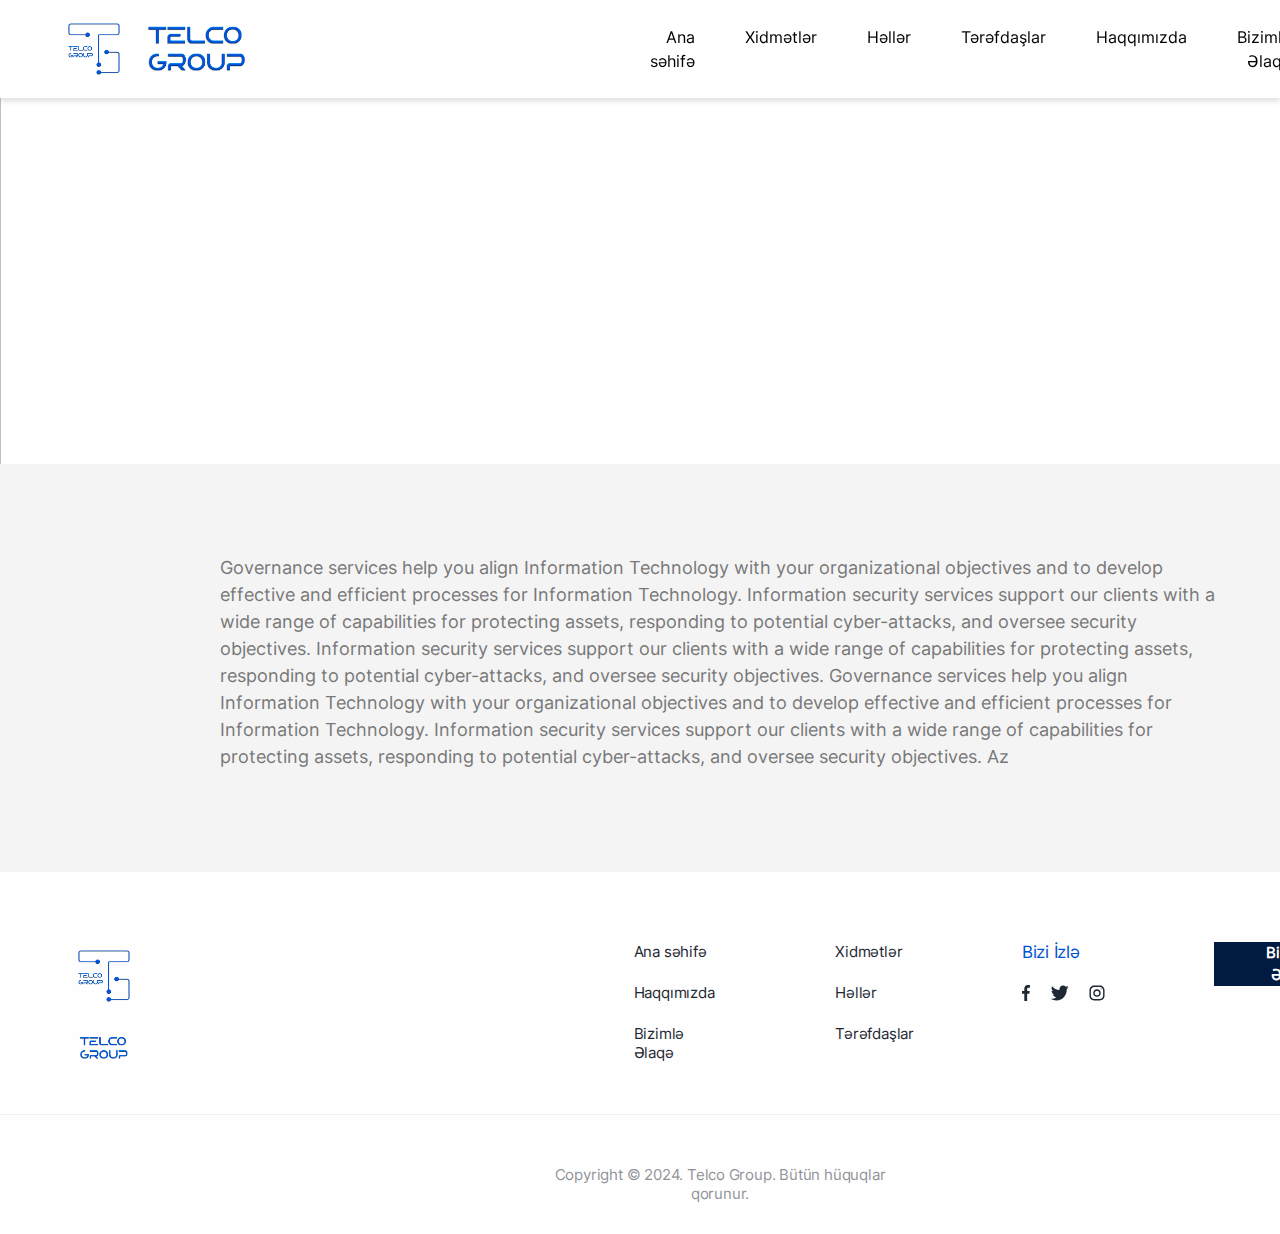
==== aboutus.html @ 6347d16d "first commit" ====
<!DOCTYPE html>
<html lang="en">
  <!-- Mirrored from telcogroup.az/aboutus by HTTrack Website Copier/3.x [XR&CO'2014], Thu, 25 Apr 2024 22:46:52 GMT -->
  <!-- Added by HTTrack --><meta
    http-equiv="content-type"
    content="text/html;charset=utf-8"
  /><!-- /Added by HTTrack -->
  <head>
    <meta charset="UTF-8" />
    <meta name="viewport" content="width=device-width, initial-scale=1.0" />
    <title>Telco Group</title>
    <link rel="stylesheet" href="src/css/style.css" />
    <link rel="preconnect" href="https://fonts.googleapis.com/" />
    <link rel="preconnect" href="https://fonts.gstatic.com/" crossorigin />
    <link
      href="https://fonts.googleapis.com/css2?family=Open+Sans:ital,wght@0,300..800;1,300..800&amp;display=swap"
      rel="stylesheet"
    />

    <link
      href="../cdn.jsdelivr.net/npm/%40splidejs/splide%404.1.4/dist/css/splide.min.css"
      rel="stylesheet"
    />
  </head>

  <body>
    <header>
      <div class="logo">
        <a class="" href="index.html">
          <img class="first" src="src/images/logo.png" alt="" />
          <img class="second" src="src/images/logo2.png" alt="" />
        </a>
      </div>
      <div class="menu">
        <div class="text">
          <a href="index.html">Ana s&#x259;hif&#x259;</a>
        </div>
        <div class="text">
          <a href="services/index/4.html">Xidm&#x259;tl&#x259;r</a>
        </div>
        <div class="text">
          <a href="solutions.html">H&#x259;ll&#x259;r</a>
        </div>
        <div class="text">
          <a href="partners.html">T&#x259;r&#x259;fda&#x15F;lar</a>
        </div>
        <div class="text">
          <a href="aboutus.html">Haqq&#x131;m&#x131;zda</a>
        </div>
        <div class="text">
          <a href="contactus.html">Biziml&#x259; &#x18F;laq&#x259;</a>
        </div>
        <div class="language">
          <div class="lang" style="cursor: pointer; pointer-events: none">
            <a
              class="selectedLang"
              href="javascript:void(0);"
              style="cursor: pointer; pointer-events: none"
              >AZ</a
            >
          </div>
          <div class="langoptions">
            <a class="lang" href="aboutus.html?culture=en-US">EN</a>
          </div>
        </div>
      </div>
      
    <!------------------ Mobile Menu Start ---------------------->

    <div class="mobileMenu">
      <svg class="mobileMenuBtn" xmlns="http://www.w3.org/2000/svg" width="40" height="40" viewBox="0 0 40 40" fill="none">
          <path d="M5 30V26.6667H35V30H5ZM5 21.6667V18.3333H35V21.6667H5ZM5 13.3333V10H35V13.3333H5Z" fill="black"/>
        </svg>
        <div class="menuBar">
          <div class="header">
            <div class="logo">
              <a class="" href="index.html">
                <img src="./src/images/logo.png" alt="logo">
              </a>
            </div>
            <div class="closeMenu">
              <svg xmlns="http://www.w3.org/2000/svg" width="40" height="40" viewBox="0 0 40 40" fill="none">
                  <path d="M30.6018 32.9665L20.0018 22.3499L9.40182 32.9665L7.03516 30.5999L17.6518 19.9999L7.03516 9.39987L9.40182 7.0332L20.0018 17.6499L30.6018 7.04987L32.9518 9.39987L22.3518 19.9999L32.9518 30.5999L30.6018 32.9665Z" fill="white"/>
                </svg>
            </div>
          </div>
          <div class="menuOverlay">
            <div class="language">
              <div class="lang" style="cursor: pointer; pointer-events: none">
                <a
                  class="selectedLang"
                  href="javascript:void(0);"
                  style="cursor: pointer; pointer-events: none"
                  >EN</a
                >
              </div>
              <svg xmlns="http://www.w3.org/2000/svg" width="17" height="16" viewBox="0 0 17 16" fill="none">
                <path d="M13.5658 6L8.67451 11L3.7832 6" stroke="white" stroke-width="1.5"
                      stroke-linecap="round" stroke-linejoin="round" />
            </svg>
            <div class="langoptions">
                <a class="lang" href="index.html?culture=en-US">AZ</a>
            </div>
            </div>
  
            <ul class="menuList">
              <li class="menuItem">
                <a href="index.html">Home</a>
              </li>
              <li class="menuItem">
                <a href="./services/index/1.html" style="cursor:pointer;">Services</a>
              </li>
              <li class="menuItem">
                <a href="./solutions.html" style="cursor:pointer;">Solutions</a>
              </li>
              <li class="menuItem">
                <a href="./partners.html">Partners</a>
              </li>
              <li class="menuItem">
                <a href="./aboutus.html">About Us</a>
              </li>
              <li class="menuItem"><a href="./contactus.html">Contact Us</a></li>
              <li class="menuItem">
                  <div class="socialMedia">
                      <a href="https://www.facebook.com/">
                          <svg xmlns="http://www.w3.org/2000/svg" width="17" height="32" viewBox="0 0 17 32" fill="none">
                              <path d="M13.6961 5.31289H16.6172V0.225315C16.1132 0.155987 14.38 0 12.3615 0C8.14989 0 5.2648 2.64911 5.2648 7.51804V11.999H0.617188V17.6865H5.2648V31.9973H10.963V17.6879H15.4226L16.1306 12.0003H10.9617V8.08199C10.963 6.43813 11.4056 5.31289 13.6961 5.31289Z" fill="white"/>
                            </svg>
                      </a>
                      <a href="https://twitter.com/">
                          <svg xmlns="http://www.w3.org/2000/svg" width="40" height="32" viewBox="0 0 40 32" fill="none">
                              <path d="M40.0018 3.78831C38.5372 4.43077 36.9766 4.85662 35.3495 5.06338C37.0233 4.064 38.3009 2.49354 38.9015 0.600615C37.3409 1.53108 35.6178 2.18831 33.7815 2.55508C32.2996 0.977231 30.1876 0 27.8836 0C23.4135 0 19.8147 3.62831 19.8147 8.07631C19.8147 8.71631 19.8689 9.33169 20.0018 9.91754C13.2892 9.59015 7.34949 6.37292 3.35934 1.472C2.66273 2.68062 2.25411 4.064 2.25411 5.55323C2.25411 8.34954 3.69411 10.8283 5.84057 12.2634C4.54334 12.2388 3.27073 11.8622 2.19257 11.2689C2.19257 11.2935 2.19257 11.3255 2.19257 11.3575C2.19257 15.2812 4.99134 18.5403 8.66149 19.2911C8.00426 19.4708 7.28796 19.5569 6.54457 19.5569C6.02765 19.5569 5.5058 19.5274 5.01596 19.4191C6.06211 22.6166 9.03072 24.9674 12.5606 25.0437C9.81349 27.1926 6.32549 28.4874 2.5495 28.4874C1.88734 28.4874 1.25226 28.4578 0.617188 28.3766C4.1938 30.6831 8.43257 32 13.0036 32C27.8615 32 35.9846 19.6923 35.9846 9.024C35.9846 8.66708 35.9723 8.32246 35.955 7.98031C37.5575 6.84308 38.904 5.42277 40.0018 3.78831Z" fill="white"/>
                            </svg>
                      </a>
                      <a href="https://www.instagram.com/">
                          <svg xmlns="http://www.w3.org/2000/svg" width="32" height="32" viewBox="0 0 32 32" fill="none">
                              <path fill-rule="evenodd" clip-rule="evenodd" d="M10 0H22C27.522 0 32 4.478 32 10V22C32 27.522 27.522 32 22 32H10C4.478 32 0 27.522 0 22V10C0 4.478 4.478 0 10 0ZM22 29C25.86 29 29 25.86 29 22V10C29 6.14 25.86 3 22 3H10C6.14 3 3 6.14 3 10V22C3 25.86 6.14 29 10 29H22Z" fill="white"/>
                              <path fill-rule="evenodd" clip-rule="evenodd" d="M8 16C8 11.582 11.582 8 16 8C20.418 8 24 11.582 24 16C24 20.418 20.418 24 16 24C11.582 24 8 20.418 8 16ZM11 16C11 18.756 13.244 21 16 21C18.756 21 21 18.756 21 16C21 13.242 18.756 11 16 11C13.244 11 11 13.242 11 16Z" fill="white"/>
                              <circle cx="24.6012" cy="7.40194" r="1.066" fill="white"/>
                            </svg>
                      </a>
                    </div>
              </li>
            </ul>
  
            
          </div>
        </div>
    </div>


  <!------------------ Mobile Menu End ---------------------->
    </header>

    <section id="About">
      <div class="aboutSectionimage">
        <!----------------------------------- ABOUT US TEXT ADDED -->
        <h1>ABOUT</h1>
        <h2>US</h2>
        <img src="src/images/lastaboutbg.svg" alt="" />
      </div>

      <div class="aboutSectionText">
        <p>
          Governance services help you align Information Technology with your
          organizational objectives and to develop effective and efficient
          processes for Information Technology. Information security services
          support our clients with a wide range of capabilities for protecting
          assets, responding to potential cyber-attacks, and oversee security
          objectives. Information security services support our clients with a
          wide range of capabilities for protecting assets, responding to
          potential cyber-attacks, and oversee security objectives. Governance
          services help you align Information Technology with your
          organizational objectives and to develop effective and efficient
          processes for Information Technology. Information security services
          support our clients with a wide range of capabilities for protecting
          assets, responding to potential cyber-attacks, and oversee security
          objectives. Az
        </p>
      </div>
    </section>
    <footer>
      <div class="footerinfo">
        <div class="logo">
          <a href="index.html">
            <img src="src/images/logo.png" alt="" />
            <img src="src/images/logo2.png" alt="" />
          </a>
        </div>
        <div class="footermenu">
          <div class="homemenu">
            <a href="index.html">Ana s&#x259;hif&#x259;</a>
            <a href="aboutus.html">Haqq&#x131;m&#x131;zda</a>
            <a href="contactus.html">Biziml&#x259; &#x18F;laq&#x259;</a>
          </div>
          <div class="servicemenu">
            <a href="services/index/4.html">Xidm&#x259;tl&#x259;r</a>

            <a href="solutions.html">H&#x259;ll&#x259;r</a>
            <a href="partners.html">T&#x259;r&#x259;fda&#x15F;lar</a>
          </div>
          <div class="followus">
            <p>Bizi &#x130;zl&#x259;</p>
            <div class="socials">
              <a href="https://www.facebook.com/"
                ><img src="src/images/fb.svg" alt=""
              /></a>
              <a href="https://www.twitter.com/"
                ><img src="src/images/twitter.svg" alt=""
              /></a>
              <a href="https://www.instagram.com/"
                ><img src="src/images/insta.svg" alt=""
              /></a>
            </div>
          </div>
          <a class="button" href="contactus.html"
            >Biziml&#x259; &#x18F;laq&#x259;</a
          >
        </div>
      </div>

      <div class="line"></div>

      <p class="copyright">
        Copyright &#xA9; 2024. Telco Group. B&#xFC;t&#xFC;n h&#xFC;quqlar
        qorunur.
      </p>
    </footer>
    <footer class="mobileFooter">
      <div class="mobilefooterinfo">
        <div class="mobilelogo">
          <a href="index.html" class="mobilelogolinks">
            <img src="src/images/logo.png" alt="" />
            <img src="src/images/logo2.png" alt="" class="logo2" />
          </a>
          <a class="mobilebutton" href="contactus.html"
            >Biziml&#x259; &#x18F;laq&#x259;</a
          >
        </div>
        <div class="mobilefootermenu">
          <div class="mobilehomemenu">
            <a href="index.html">Ana s&#x259;hif&#x259;</a>
            <a href="aboutus.html">Haqq&#x131;m&#x131;zda</a>
            <a href="contactus.html">Biziml&#x259; &#x18F;laq&#x259;</a>
          </div>
          <div class="mobileservicemenu">
            <a href="services/index/4.html">Xidm&#x259;tl&#x259;r</a>

            <a href="solutions.html">H&#x259;ll&#x259;r</a>
            <a href="partners.html">T&#x259;r&#x259;fda&#x15F;lar</a>
          </div>
          <div class="mobilefollowus">
            <p>Bizi &#x130;zl&#x259;</p>
            <div class="mobilesocials">
              <a href="https://www.facebook.com/"
                ><img src="src/images/fb.svg" alt=""
              /></a>
              <a href="https://www.twitter.com/"
                ><img src="src/images/twitter.svg" alt=""
              /></a>
              <a href="https://www.instagram.com/"
                ><img src="src/images/insta.svg" alt=""
              /></a>
            </div>
          </div>
        </div>
      </div>

      <div class="mobileline"></div>

      <p class="mobilecopyright">
        Copyright &#xA9; 2024. Telco Group. B&#xFC;t&#xFC;n h&#xFC;quqlar
        qorunur.
      </p>
    </footer>
    <script src="src/js/slider.js"></script>
    <script src="../cdn.jsdelivr.net/npm/%40splidejs/splide%404.1.4/dist/js/splide.min.js"></script>
    <script src="../cdn.jsdelivr.net/npm/%40splidejs/splide-extension-auto-scroll%400.5.3/dist/js/splide-extension-auto-scroll.min.js"></script>

    <script src="../code.jquery.com/jquery-3.6.0.min.js"></script>
    <script
      src="../cdnjs.cloudflare.com/ajax/libs/jquery-validate/1.19.5/jquery.validate.min.js"
      integrity="sha512-rstIgDs0xPgmG6RX1Aba4KV5cWJbAMcvRCVmglpam9SoHZiUCyQVDdH2LPlxoHtrv17XWblE/V/PP+Tr04hbtA=="
      crossorigin="anonymous"
      referrerpolicy="no-referrer"
    ></script>
    <script
      src="../cdnjs.cloudflare.com/ajax/libs/jquery-validation-unobtrusive/4.0.0/jquery.validate.unobtrusive.min.js"
      integrity="sha512-xq+Vm8jC94ynOikewaQXMEkJIOBp7iArs3IhFWSWdRT3Pq8wFz46p+ZDFAR7kHnSFf+zUv52B3prRYnbDRdgog=="
      crossorigin="anonymous"
      referrerpolicy="no-referrer"
    ></script>
    <script src="src/js/main.js"></script>
  </body>

  <!-- Mirrored from telcogroup.az/aboutus by HTTrack Website Copier/3.x [XR&CO'2014], Thu, 25 Apr 2024 22:47:05 GMT -->
</html>
---- src/css/style.css ----
* {
  margin: 0;
  padding: 0;
  box-sizing: border-box;
}

html,
body {
  overflow-x: hidden;
}
a {
  text-decoration: none;
}

ul {
  list-style: none;
  padding: 0;
  margin: 0;
}

.required_inp:after {
  content: " *";
  color: red;
}

.reversed {
  background-image: url(../images/rectangleLeft.svg) !important;
  flex-direction: row-reverse !important;
  background-repeat: no-repeat;
  padding-right: 220px;
}

.nonReversed {
  padding-left: 220px;
  background-image: url(../images/rectangleRight.svg);
}

.activeButton {
  width: 44px;
  height: 14px !important;
  flex-shrink: 0;
  background: #8fc5ff !important;
}

.activesliderleft {
  display: block !important;
}

.activeSolution {
  display: block !important;
}

.activetabservice {
  background-color: #defa39 !important;
}

.solutionSlider {
  display: none;
}

.activeminibutton {
  width: 44px !important;
  height: 14px !important;
  background: #8fc5ff !important;
}

header {
  position: fixed;
  top: 0;
  left: 0;
  z-index: 1000;
  width: 100%;
  display: inline-flex;
  padding: 15px 60px;
  justify-content: space-between;
  align-items: center;
  gap: 384px;
  background: #fff;
  box-shadow: 0px 4px 4px 0px rgba(0, 0, 0, 0.1);
}

header .hamburger-menu {
  display: none;
}

header .logo {
  display: flex;
  align-items: flex-start;
}

header .logo a {
  display: flex;
  align-items: flex-start;
}

header .logo a .first {
  width: 68px;
  height: 68px;
  -o-object-fit: cover;
  object-fit: cover;
}

header .logo a .second {
  width: 138px;
  height: 68px;
  -o-object-fit: cover;
  object-fit: cover;
}

header .menu {
  display: flex;
  align-items: flex-start;
  gap: 50px;
}

header .menu .text {
  display: flex;
  justify-content: center;
  align-items: center;
  gap: 10px;
}

header .menu .text a {
  color: #000;
  text-align: right;
  font-family: Inter;
  font-size: 16px;
  font-style: normal;
  font-weight: 500;
  line-height: 150%;
  /* 24px */
}

header .menu .language {
  position: relative;
  display: flex;
  justify-content: center;
  align-items: center;
  gap: 10px;
}

header .menu .language:hover .langoptions {
  visibility: visible;
}

header .menu .language .langoptions {
  background-color: #fff;
  display: flex;
  visibility: hidden;
  position: absolute;
  top: 62px;
  left: -4px;
  z-index: 100;
  padding: 20px 10px;
  box-shadow: 0px 4px 4px rgba(0, 0, 0, 0.25);
  flex-direction: column;
  transition: 0.3s;
}

header .menu .language .langoptions a {
  position: relative;
}

header .menu .language .langoptions a:hover::before {
  width: 100%;
}

header .menu .language .langoptions a::before {
  transition: 0.4s;
  content: " ";
  width: 0%;
  height: 4px;
  background-color: #defa39;
  color: #defa39;
  position: absolute;
  left: 0;
  bottom: -5px;
}

header .menu .language a {
  color: #000;
  text-align: right;
  font-family: Inter;
  font-size: 16px;
  font-style: normal;
  font-weight: 500;
  line-height: 150%;
  /* 24px */
}

footer {
  position: relative;
  margin: auto;
  width: 1440px;
  height: 362px;
  flex-shrink: 0;
  /*border: 1px solid rgba(0, 0, 0, 0.03);*/
  background: #fefefe;
}

footer .footerinfo {
  position: absolute;
  top: 70px;
  left: 70px;
  display: flex;
  width: 1300px;
  align-items: flex-start;
  gap: 424px;
}

footer .footerinfo .logo {
  display: flex;
  align-items: flex-start;
}

footer .footerinfo .logo img {
  width: 68px;
  height: 68px;
}

footer .footerinfo .footermenu {
  display: flex;
  justify-content: flex-end;
  align-items: flex-start;
  gap: 108px;
}

footer .footerinfo .footermenu .homemenu {
  display: flex;
  flex-direction: column;
  align-items: flex-start;
  gap: 22px;
}

footer .footerinfo .footermenu .homemenu a {
  color: #1e2833;
  font-family: Inter;
  font-size: 15px;
  font-style: normal;
  font-weight: 400;
  line-height: normal;
  letter-spacing: -0.205px;
}

footer .footerinfo .footermenu .servicemenu {
  display: flex;
  flex-direction: column;
  align-items: flex-start;
  gap: 22px;
}

footer .footerinfo .footermenu .servicemenu a {
  color: #1e2833;
  font-family: Inter;
  font-size: 15px;
  font-style: normal;
  font-weight: 400;
  line-height: normal;
  letter-spacing: -0.205px;
}

footer .footerinfo .footermenu .followus {
  display: flex;
  flex-direction: column;
  align-items: flex-start;
  gap: 23px;
}

footer .footerinfo .footermenu .followus p {
  width: 84px;
  color: #0052d4;
  font-family: Inter;
  font-size: 17px;
  font-style: normal;
  font-weight: 500;
  line-height: normal;
  letter-spacing: -0.232px;
}

footer .footerinfo .footermenu .followus .socials {
  display: flex;
  width: 84px;
  align-items: flex-start;
  gap: 20px;
}

footer .footerinfo .footermenu .followus .socials a:nth-child(1) {
  width: 7.939px;
  height: 15.876px;
  flex-shrink: 0;
}

footer .footerinfo .footermenu .followus .socials a:nth-child(1) img {
  width: 7.939px;
  height: 15.876px;
}

footer .footerinfo .footermenu .followus .socials a:nth-child(2) {
  width: 19.556px;
  height: 15.889px;
  flex-shrink: 0;
}

footer .footerinfo .footermenu .followus .socials a:nth-child(2) img {
  width: 19.556px;
  height: 15.889px;
}

footer .footerinfo .footermenu .followus .socials a:nth-child(3) {
  width: 16px;
  height: 16px;
  flex-shrink: 0;
}

footer .footerinfo .footermenu .followus .socials a:nth-child(3) img {
  width: 16px;
  height: 16px;
}

footer .footerinfo .footermenu .button {
  color: #fff;
  text-align: center;
  font-family: Inter;
  font-size: 15px;
  font-style: normal;
  font-weight: 600;
  line-height: 150%;
  /* 22.5px */
  display: flex;
  width: auto;
  height: 44px;
  padding: 10px 30px;
  justify-content: center;
  align-items: center;
  gap: 10px;
  background: #001a42;
}

footer .copyright {
  position: absolute;
  top: 293px;
  left: 543px;
  width: 354px;
  color: #1e2833;
  text-align: center;
  font-family: Inter;
  font-size: 15px;
  font-style: normal;
  font-weight: 400;
  line-height: normal;
  letter-spacing: -0.205px;
  opacity: 0.5;
}

footer .line {
  position: absolute;
  top: 242px;
  left: 0;
  width: 1440px;
  height: 1px;
  flex-shrink: 0;
  background: rgba(30, 40, 51, 0.07);
}

#Video {
  margin: auto;
  width: 1440px;
  overflow: hidden;
  position: relative;
  height: auto;
}

#Video video {
  -o-object-fit: cover;
  object-fit: cover;
  width: 100%;
  transform: scale(2.8);
}

#Video .blursvg {
  position: absolute;
  top: 184px;
  left: 0;
  width: 1192px;
  height: 552px;
  z-index: 1;
  background-image: url(../images/blur.svg);
  background-repeat: no-repeat;
  fill: rgba(25, 78, 133, 0.58);
  display: flex;
}

#Video .blursvg .homeTexts {
  display: flex;
  flex-direction: column;
  align-items: flex-start;
  gap: 21px;
  margin-left: 60px;
}

#Video .blursvg .homeTexts .homeCapital {
  width: 872px;
  height: auto;
  overflow: hidden;
}

#Video .blursvg .homeTexts .homeCapital h1 {
  margin-top: 100px;
  text-transform: uppercase;
  display: flex;
  width: 784px;
  height: 188px;
  flex-direction: column;
  justify-content: center;
  flex-shrink: 0;
  color: #defa39;
  font-family: "Open Sans Hebrew Condensed";
  font-size: 96px;
  font-style: normal;
  font-weight: 700;
  line-height: 90px;
  display: -webkit-box;
  -webkit-line-clamp: 2;
}

#Video .blursvg .homeTexts .homeLower {
  width: 784px;
  height: 108px;
}

#Video .blursvg .homeTexts .homeLower h4 {
  display: flex;
  width: 784px;
  height: 48px;
  flex-direction: column;
  justify-content: center;
  flex-shrink: 0;
  color: #fff;
  font-family: "Open Sans Hebrew Condensed";
  font-size: 36px;
  font-style: normal;
  font-weight: 700;
  line-height: 150%;
  /* 54px */
}

#Video .blursvg .homeTexts .homeLower p {
  width: 784px;
  color: #fff;
  font-family: "Inter";
  font-size: 20px;
  font-style: normal;
  font-weight: 300;
  line-height: 150%;
  /* 30px */
}

#Video .card {
  position: absolute;
  top: 206px;
  right: 82px;
  z-index: 1;
  display: flex;
  width: 380px;
  height: 508px;
  padding-bottom: 24px;
  flex-direction: column;
  align-items: center;
  gap: 20px;
  background: rgba(0, 21, 43, 0.95);
}

#Video .card .cardPhoto {
  display: flex;
  width: 380px;
  height: 214px;
  justify-content: center;
  align-items: center;
  background: #fff;
  overflow: hidden;
}

#Video .card .cardPhoto img {
  width: 100%;
  height: 100%;
  -o-object-fit: cover;
  object-fit: cover;
}

#Video .card .cardDetails {
  display: flex;
  width: 300px;
  flex-direction: column;
  align-items: flex-start;
  gap: 24px;
}

#Video .card .cardDetails .cardTextDetails {
  display: flex;
  width: 300px;
  flex-direction: column;
  align-items: flex-start;
}

#Video .card .cardDetails .cardTextDetails h1 {
  width: 300px;
  color: #fff;
  font-family: "Open Sans Hebrew Condensed";
  font-size: 32px;
  font-style: normal;
  font-weight: 700;
  line-height: 150%;
  height: 48px;
  overflow: hidden;
  /* 48px */
}

#Video .card .cardDetails .cardTextDetails h2 {
  width: 300px;
  color: #fff;
  font-family: "Open Sans Hebrew Condensed";
  font-size: 20px;
  font-style: normal;
  font-weight: 700;
  line-height: 150%;
  height: 30px;
  overflow: hidden;
  /* 30px */
}

#Video .card .cardDetails .cardTextDetails p {
  display: flex;
  width: 300px;
  height: auto;
  flex-direction: column;
  justify-content: center;
  color: #fff;
  font-family: "Inter";
  font-size: 18px;
  font-style: normal;
  font-weight: 200;
  line-height: 150%;
  height: 80px;
  overflow: hidden;
  /* 27px */
}

#Video .card .cardDetails .textUnderline {
  display: flex;
  width: 100%;
  align-items: center;
}

#Video .card .cardDetails .textUnderline a {
  width: 100%;
  color: #defa39;
  font-family: "Inter";
  font-size: 20px;
  font-style: normal;
  font-weight: 400;
  line-height: 150%;
  /* 30px */
  text-decoration-line: underline;
  height: 30px;
  overflow: hidden;
}

#Video .card .cardDetails .miniButtons {
  display: flex;
  width: 300px;
  align-items: center;
  gap: 8px;
}

#Video .card .cardDetails .miniButtons .minibutton {
  width: 44px;
  height: 8px;
  flex-shrink: 0;
  background: #fff;
  cursor: pointer;
}

#AboutHome {
  margin: auto;
  width: 1440px;
  height: 720px;
  background-image: url(../images/bg.jpg);
  background-size: contain;
  background-repeat: no-repeat;
  background-position: right;
}

#AboutHome .allText {
  position: relative;
}

#AboutHome .allText h1 {
  position: absolute;
  top: 74px;
  left: 60px;
  height: 144px;
  text-transform: uppercase;
  color: #000;
  font-family: "Open Sans Hebrew Condensed";
  font-size: 96px;
  font-style: normal;
  font-weight: 700;
  line-height: 150%;
  /* 144px */
  /* 144px */
}

#AboutHome .allText .left {
  position: absolute;
  top: 304px;
  left: 0px;
  background-image: url(../images/leftbg.svg);
  background-size: contain;
  height: 326px;
  background-repeat: no-repeat;
  background-position: left;
  display: flex;
  flex-direction: column;
  align-items: flex-start;
  gap: 18px;
  padding: 69px 190px 69px 60px;
  z-index: 1;
}

#AboutHome .allText .left h2 {
  display: flex;
  width: 670px;
  height: 48px;
  flex-direction: column;
  justify-content: center;
  color: #fff;
  font-family: "Open Sans Hebrew Condensed";
  font-size: 36px;
  font-style: normal;
  font-weight: 700;
  line-height: 150%;
  /* 54px */
}

#AboutHome .allText .left h3 {
  overflow: hidden;
  width: 670px;
  color: #fff;
  font-family: Inter;
  font-size: 20px;
  font-style: normal;
  font-weight: 300;
  line-height: 150%;
  /* 30px */
}

#AboutHome .allText .left a {
  background: #fff;
  display: flex;
  height: 44px;
  padding: 10px 30px;
  justify-content: center;
  align-items: center;
  gap: 10px;
  color: #48a2ff;
  text-align: center;
  font-family: Inter;
  font-size: 15px;
  font-style: normal;
  font-weight: 600;
  line-height: 150%;
  /* 22.5px */
}

#AboutHome .allText .right {
  position: absolute;
  top: 394px;
  right: 0px;
  background-image: url(../images/rightbg.svg);
  background-size: contain;
  height: 326px;
  background-repeat: no-repeat;
  background-position: right;
  padding: 133px 100px 133px 304px;
}

#AboutHome .allText .right h3 {
  width: 516px;
  color: #000;
  text-align: right;
  font-family: Inter;
  font-size: 20px;
  font-style: normal;
  font-weight: 300;
  line-height: 150%;
  /* 30px */
}

#Services {
  margin: auto;
  width: 1440px;
  height: 720px;
  background-image: url(../images/servicebg.jpg);
  background-size: contain;
  background-repeat: no-repeat;
  position: relative;
}

#Services h1 {
  display: flex;
  width: 1320px;
  height: 104px;
  flex-direction: column;
  justify-content: center;
  position: absolute;
  left: 60px;
  top: 40px;
  color: #fff;
  font-family: "Open Sans Hebrew Condensed";
  font-size: 70px;
  font-style: normal;
  font-weight: 700;
  line-height: 150%;
  /* 105px */
}

#Services .serviceCards {
  display: flex;
  align-items: flex-start;
  position: absolute;
  left: 148px;
  bottom: 50px;
}

#Services .serviceCards .card {
  display: flex;
  width: 286px;
  height: 494px;
  flex-direction: column;
  justify-content: center;
  align-items: center;
  flex-shrink: 0;
}

#Services .serviceCards .card:hover .cardframe .cardIcon {
  width: 286px;
  height: 220px;
}

#Services .serviceCards .card:hover .cardframe .cardTextsvsButton {
  width: 286px;
  height: 270px;
  gap: 32px;
}

#Services .serviceCards .card:hover .cardframe .cardTextsvsButton .cardTexts {
  gap: 16px;
  height: 117px;
}

#Services
  .serviceCards
  .card:hover
  .cardframe
  .cardTextsvsButton
  .cardTexts
  .title {
  font-size: 36px;
  width: 222px;
  height: 54px;
}

#Services
  .serviceCards
  .card:hover
  .cardframe
  .cardTextsvsButton
  .cardTexts
  .subtitle {
  font-size: 20px;
  width: 222px;
  height: 79px;
}

#Services .serviceCards .card:hover .cardframe .cardTextsvsButton .button {
  background-color: #defa39;
  color: black;
  width: 150px;
  height: 48px;
  transform: translateY(30px);
}

#Services .serviceCards .card .cardframe {
  display: flex;
  width: 286px;
  height: 490px;
  flex-direction: column;
  justify-content: center;
  align-items: center;
  flex-shrink: 0;
}

#Services .serviceCards .card .cardframe .cardIcon {
  display: flex;
  width: 258px;
  height: 204px;
  padding: 46px 73px;
  justify-content: center;
  align-items: center;
  flex-shrink: 0;
  background: #323b45;
}

#Services .serviceCards .card .cardframe .cardIcon img {
  width: 112px;
  height: 112px;
  flex-shrink: 0;
}

#Services .serviceCards .card .cardframe .cardTextsvsButton {
  display: flex;
  width: 258px;
  height: 258px;
  padding: 32px;
  flex-direction: column;
  align-items: flex-start;
  gap: 32px;
  flex-shrink: 0;
  background: #fff;
  box-shadow: 0px 4px 4px 0px rgba(0, 0, 0, 0.1);
}

#Services .serviceCards .card .cardframe .cardTextsvsButton .cardTexts {
  display: flex;
  width: 194px;
  height: 98px;
  flex-direction: column;
  align-items: flex-start;
  flex-shrink: 0;
  gap: 0px;
}

#Services .serviceCards .card .cardframe .cardTextsvsButton .cardTexts .title {
  height: 48px;
  text-transform: uppercase;
  width: 194px;
  color: #000;
  font-family: "Open Sans Hebrew Condensed";
  font-size: 32px;
  font-style: normal;
  font-weight: 700;
  line-height: 150%;
  height: 48px;
  overflow: hidden;
  /* 48px */
}

#Services
  .serviceCards
  .card
  .cardframe
  .cardTextsvsButton
  .cardTexts
  .subtitle {
  width: 194px;
  color: #000;
  font-family: Inter;
  font-size: 18px;
  font-style: normal;
  font-weight: 300;
  line-height: 150%;
  height: 54px;
  overflow: hidden;
  /* 27px */
}

#Services .serviceCards .card .cardframe .cardTextsvsButton .button {
  display: flex;
  width: 140px;
  height: 44px;
  padding: 10px 30px;
  justify-content: center;
  align-items: center;
  gap: 10px;
  flex-shrink: 0;
  background: #000;
  color: #fff;
  text-align: center;
  font-family: Inter;
  font-size: 15px;
  font-style: normal;
  font-weight: 600;
  line-height: 150%;
  /* 22.5px */
}

#Complexity {
  margin: auto;
  width: 1440px;
  height: 720px;
  background-image: url(../images/complexitybg.svg);
  background-size: contain;
  background-repeat: no-repeat;
  position: relative;
}

#Complexity .complexityTexts {
  display: flex;
  width: 784px;
  height: 422px;
  flex-direction: column;
  align-items: flex-start;
  gap: 86px;
  flex-shrink: 0;
  position: absolute;
  top: 120px;
  left: 60px;
}

#Complexity .complexityTexts h1 {
  display: flex;
  width: 784px;
  height: 144px;
  flex-direction: column;
  justify-content: center;
  flex-shrink: 0;
  color: #000;
  font-family: "Open Sans Hebrew Condensed";
  font-size: 70px;
  font-style: normal;
  font-weight: 700;
  line-height: 150%;
  /* 105px */
  text-transform: uppercase;
}

#Complexity .complexityTexts .textVsButton {
  display: flex;
  flex-direction: column;
  align-items: flex-start;
  gap: 20px;
}

#Complexity .complexityTexts .textVsButton h2 {
  overflow: hidden;
  display: flex;
  width: 784px;
  height: 48px;
  flex-direction: column;
  justify-content: center;
  color: #000;
  font-family: "Open Sans Hebrew Condensed";
  font-size: 40px;
  font-style: normal;
  font-weight: 700;
  line-height: 150%;
  /* 60px */
}

#Complexity .complexityTexts .textVsButton h3 {
  height: 60px;
  overflow: hidden;
  width: 784px;
  color: #000;
  font-family: Inter;
  font-size: 20px;
  font-style: normal;
  font-weight: 300;
  line-height: 150%;
  /* 30px */
}

#Complexity .complexityTexts .textVsButton .button {
  display: flex;
  width: auto;
  height: 44px;
  padding: 10px 30px;
  justify-content: center;
  align-items: center;
  gap: 10px;
  color: #000;
  text-align: center;
  font-family: Inter;
  font-size: 15px;
  font-style: normal;
  font-weight: 600;
  line-height: 150%;
  /* 22.5px */
  background: #defa39;
}

#Complexity .miniButtons {
  display: flex;
  width: 212px;
  height: 14px;
  align-items: center;
  gap: 12px;
  flex-shrink: 0;
  position: absolute;
  bottom: 57px;
  left: 60px;
}

#Complexity .miniButtons .complexityMiniButton {
  width: 44px;
  height: 8px;
  flex-shrink: 0;
  background: #001a42;
  cursor: pointer;
}

#Contact {
  margin: auto;
  width: 1440px;
  height: 720px;
  background-image: url(../images/contactusbg.svg);
  background-size: contain;
  background-repeat: no-repeat;
  position: relative;
}

#Contact h1 {
  display: flex;
  width: 648px;
  height: 80px;
  flex-direction: column;
  justify-content: center;
  flex-shrink: 0;
  color: #000;
  text-align: right;
  font-family: "Open Sans Hebrew Condensed";
  font-size: 70px;
  font-style: normal;
  font-weight: 700;
  line-height: 150%;
  /* 105px */
  position: absolute;
  top: 88px;
  right: 60px;
}

#Contact form {
  display: flex;
  width: 648px;
  height: 440px;
  justify-content: flex-end;
  align-items: flex-end;
  align-content: flex-end;
  gap: 12px 24px;
  flex-shrink: 0;
  flex-wrap: wrap;
  position: absolute;
  top: 200px;
  right: 60px;
}

#Contact form .inputWithLabel {
  display: flex;
  width: 312px;
  height: 96px;
  flex-direction: column;
  justify-content: center;
  align-items: flex-start;
  gap: 12px;
  flex-shrink: 0;
}

#Contact form .inputWithLabel label {
  display: flex;
  width: 312px;
  align-items: flex-end;
  gap: 4px;
  color: #000;
  font-family: Inter;
  font-size: 16px;
  font-style: normal;
  font-weight: 500;
  line-height: 150%;
  /* 24px */
}

#Contact form .inputWithLabel label span {
  color: #d70101;
  font-family: Inter;
  font-size: 16px;
  font-style: normal;
  font-weight: 500;
  line-height: 150%;
}

#Contact form .inputWithLabel input {
  background-color: #f8f8f8;
  display: flex;
  width: 312px;
  height: 58px;
  padding: 12px 16px;
  flex-direction: column;
  justify-content: center;
  align-items: flex-start;
  flex-shrink: 0;
  padding: 12px 16px;
  align-items: center;
  border: 1px solid #000;
}

#Contact form .inputWithLabel input::-moz-placeholder {
  width: 280px;
  color: #737373;
  font-family: "Inter";
  font-size: 14px;
  font-style: normal;
  font-weight: 500;
  line-height: 150%;
  /* 21px */
}

#Contact form .inputWithLabel input::placeholder {
  width: 280px;
  color: #737373;
  font-family: "Inter";
  font-size: 14px;
  font-style: normal;
  font-weight: 500;
  line-height: 150%;
  /* 21px */
}

#Contact form .messageinput {
  display: flex;
  width: 648px;
  height: 168px;
  justify-content: center;
  align-items: flex-start;
  flex-shrink: 0;
  flex-direction: column;
  gap: 12px;
}

#Contact form .messageinput label {
  color: #000;
  font-family: Inter;
  font-size: 16px;
  font-style: normal;
  font-weight: 500;
  line-height: 150%;
  /* 24px */
}

#Contact form .messageinput label span {
  color: #d70101;
  font-family: Inter;
  font-size: 16px;
  font-style: normal;
  font-weight: 500;
  line-height: 150%;
}

#Contact form .messageinput textarea {
  border: 1px solid rgb(0, 0, 0);
  background-color: #f8f8f8;
  display: flex;
  max-width: 648px;
  max-height: 132px;
  flex-direction: column;
  align-items: flex-start;
  flex-shrink: 0;
  padding: 12px 16px;
  resize: none;
}

#Contact form .submitbutton {
  display: flex;
  width: 120px;
  height: 44px;
  padding: 10px 30px;
  justify-content: center;
  align-items: center;
  gap: 10px;
  flex-shrink: 0;
  background: #defa39;
  color: #000;
  text-align: center;
  font-family: Inter;
  font-size: 15px;
  font-style: normal;
  font-weight: 600;
  line-height: 150%;
  border: none;
  cursor: pointer;
  /* 22.5px */
}

#News {
  margin: auto;
  width: 1440px;
  height: 720px;
  background-image: url(../images/DotsLong.svg);
  background-size: contain;
  background-repeat: no-repeat;
  position: relative;
}

#News h1 {
  z-index: 2;
  position: absolute;
  top: 102px;
  left: 60px;
  color: #000;
  font-family: "Open Sans Hebrew Condensed";
  font-size: 96px;
  font-style: normal;
  font-weight: 700;
  line-height: 150%;
  /* 144px */
}

#News .newsSlider {
  width: 1440px;
  height: 372px;
  flex-shrink: 0;
  display: flex;
  position: relative;
  justify-content: space-between;
  top: 348px;
  left: 0;
}

#News .newsSlider .sliderLeft {
  position: absolute;
  display: none;
  left: 0;
  top: 0;
  z-index: 1;
  height: 100%;
  width: 100%;
  background-image: url(../images/newsLeft.svg);
  background-repeat: no-repeat;
  background-position: left;
  background-size: contain;
}

#News .newsSlider .sliderLeft h1 {
  position: absolute;
  top: 60px;
  left: 60px;
  display: flex;
  width: 828px;
  height: 48px;
  overflow: hidden;
  flex-direction: column;
  justify-content: center;
  flex-shrink: 0;
  color: #000;
  font-family: "Open Sans Hebrew Condensed";
  font-size: 36px;
  font-style: normal;
  font-weight: 700;
  line-height: 150%;
  margin-bottom: 16px;
  /* 54px */
}

#News .newsSlider .sliderLeft p {
  position: absolute;
  top: 124px;
  left: 60px;
  color: #000;
  font-family: Inter;
  font-size: 20px;
  font-style: normal;
  font-weight: 300;
  line-height: 150%;
  /* 30px */
  width: 828px;
  height: 150px;
  overflow: hidden;
}

#News .newsSlider .sliderRight {
  position: absolute;
  right: 0;
  top: 0;
  z-index: -1;
  width: 558px;
  height: 100%;
  flex-shrink: 0;
  background-image: url(../images/newsRight.svg);
  background-repeat: no-repeat;
  background-position: right;
  background-size: contain;
}

#News .newsSlider .newsMiniButtons {
  display: flex;
  width: 212px;
  height: 14px;
  align-items: center;
  gap: 12px;
  flex-shrink: 0;
  position: absolute;
  top: 310px;
  left: 60px;
  z-index: 1;
}

#News .newsSlider .newsMiniButtons .newsMiniButton {
  cursor: pointer;
  width: 44px;
  height: 8px;
  flex-shrink: 0;
  background: #001a42;
}

#Partners {
  display: flex;
  width: 1440px;
  padding: 60px 0px;
  flex-direction: column;
  justify-content: center;
  align-items: center;
  gap: 22px;
  overflow: hidden;
  margin: auto;
  background: rgba(35, 43, 50, 0.94);
}

#Partners h1 {
  color: #defa39;
  text-align: center;
  font-family: "Open Sans Hebrew Condensed";
  font-size: 96px;
  font-style: normal;
  font-weight: 700;
  line-height: 100%;
  /* 96px */
}

#Partners .splide {
  width: 1440px;
  height: 120px;
}

#Partners .splide .splide__track {
  margin: auto;
  width: 1391.999px;
  height: 120px;
  flex-shrink: 0;
  padding: 24px 33px;
}

#Partners .splide .splide__track .splide__list {
  width: 100%;
  height: 100%;
  display: flex;
  gap: 70px;
}

#Partners .splide .splide__track .splide__list .splide__slide {
  width: 250px;
  height: 100%;
  display: flex;
  justify-content: center;
  align-items: center;
  flex-shrink: 0;
}

#Partners .splide .splide__track .splide__list .splide__slide img {
  width: 100%;
  height: 100%;
  -o-object-fit: contain;
  object-fit: contain;
}

@font-face {
  font-family: "Open Sans Hebrew Condensed";
  src: url(../fonts/OpenSansHebrewCondensed-Bold.ttf);
}

@font-face {
  font-family: "Inter";
  src: url(../fonts/Inter-Regular.ttf);
}

#FirstService {
  width: 1440px;
  height: 720px;
  flex-shrink: 0;
  background-image: url(../images/service1bg.jpg);
  background-size: cover;
  background-position: center;
  margin: auto;
  overflow: hidden;
  position: relative;
}

#FirstService h1 {
  position: absolute;
  width: 1240px;
  color: rgba(255, 255, 255, 0);
  text-align: center;
  -webkit-text-stroke: 2px #5a9aff;
  font-family: "Open Sans Hebrew Condensed";
  font-size: 200px;
  font-style: normal;
  font-weight: 700;
  line-height: 100%;
  z-index: 1;
  top: 82px;
  left: 100px;
}

#FirstService h2 {
  position: absolute;
  top: 375px;
  left: 170px;
  width: 1100px;
  color: #defa39;
  text-align: center;
  font-family: "Open Sans Hebrew Condensed";
  font-size: 96px;
  font-style: normal;
  font-weight: 700;
  line-height: 100%;
  z-index: 2;
  /* 96px */
}

#ServicesNavbar {
  overflow: hidden;
  display: inline-flex;
  align-items: flex-start;
  display: flex;
  width: 1440px;
  height: 80px;
  margin: 0 auto;
  align-items: center;
}

#ServicesNavbar .serviceButton {
  display: flex;
  flex-direction: column;
  align-items: flex-start;
  gap: 10px;
  width: 399px;
  height: 80px;
  background-image: url(../images/disabledbuttonbg.svg);
  background-size: contain;
  background-repeat: no-repeat;
  position: relative;
}

#ServicesNavbar .serviceButton a {
  position: absolute;
  left: 146px;
  top: 28px;
  color: #000;
  text-align: center;
  font-family: Inter;
  font-size: 24px;
  font-style: normal;
  font-weight: 400;
  line-height: 100%;
  /* 24px */
}

#ServicesNavbar .activeServicebutton {
  display: flex;
  flex-direction: column;
  align-items: flex-start;
  gap: 10px;
  width: 399px;
  height: 80px;
  fill: #defa39;
  background-image: url(../images/buttonbg.svg);
  background-position: right;
  background-size: contain;
  background-repeat: no-repeat;
  position: relative;
}

#ServicesNavbar .activeServicebutton a {
  position: absolute;
  left: 146px;
  top: 28px;
  color: #000;
  text-align: center;
  font-family: Inter;
  font-size: 24px;
  font-style: normal;
  font-weight: 400;
  line-height: 100%;
}

#ServiceDetail {
  display: flex;
  padding: 70px 220px 160px 220px;
  flex-direction: column;
  align-items: flex-start;
  gap: 10px;
  width: 1440px;
  height: auto;
  margin: auto;
}

#ServiceDetail h1 {
  width: 1000px;
  color: #000;
  font-family: "Open Sans Hebrew Condensed";
  font-size: 64px;
  font-style: normal;
  font-weight: 700;
  line-height: 150%;
  /* 96px */
}

#ServiceDetail P {
  width: 1000px;
  color: #5c5b5b;
  font-family: Inter;
  font-size: 20px;
  font-style: normal;
  font-weight: 400;
  line-height: 150%;
  /* 30px */
}

#ContactHead {
  overflow: hidden;
  margin: auto;
  display: flex;
  width: 1440px;
  height: 814px;
  justify-content: center;
  align-items: center;
  flex-shrink: 0;
  background: #1f2226;
  background-image: url(../images/contactbg.png);
  background-size: cover;
  background-position-x: 450px;
  background-repeat: no-repeat;
  position: relative;
}

#ContactHead .overlay {
  position: relative;
  top: 0;
  left: 0;
  background-image: url(../images/overlay.svg);
  background-size: cover;
  background-position: center;
  background-repeat: no-repeat;
  width: 100%;
  height: 100%;
  position: relative;
}

#ContactHead .overlay .titleText {
  position: relative;
  top: 40px;
  left: 100px;
  display: flex;
  width: 1340px;
  height: 180px;
  align-items: flex-start;
  gap: -1333px;
  flex-shrink: 0;
}

#ContactHead .overlay .titleText h1 {
  position: absolute;
  top: 80px;
  left: 0;
  width: 1340px;
  flex-shrink: 0;
  color: rgba(255, 255, 255, 0);
  -webkit-text-stroke: 2px #5a9aff;
  font-family: "Open Sans Hebrew Condensed";
  font-size: 180px;
  font-style: normal;
  font-weight: 700;
  line-height: 100%;
  /* 180px */
}

#ContactHead .overlay .titleText h2 {
  position: absolute;
  top: 160px;
  left: 450px;
  width: 792px;
  flex-shrink: 0;
  color: #defa39;
  font-family: "Open Sans Hebrew Condensed";
  font-size: 100px;
  font-style: normal;
  font-weight: 700;
  line-height: 100%;
  /* 100px */
}

#ContactHead .overlay form {
  margin-top: 18px;
  display: flex;
  width: 648px;
  height: 440px;
  justify-content: flex-start;
  align-items: flex-end;
  align-content: flex-end;
  gap: 12px 24px;
  flex-shrink: 0;
  flex-wrap: wrap;
  position: absolute;
  top: 300px;
  left: 100px;
}

#ContactHead .overlay form .inputWithLabel {
  display: flex;
  width: 312px;
  height: 96px;
  flex-direction: column;
  justify-content: center;
  align-items: flex-start;
  gap: 12px;
  flex-shrink: 0;
}

#ContactHead .overlay form .inputWithLabel label {
  display: flex;
  width: 312px;
  align-items: flex-end;
  gap: 4px;
  color: #000;
  font-family: Inter;
  color: #a3a3a3;
  font-size: 16px;
  font-style: normal;
  font-weight: 500;
  line-height: 150%;
  /* 24px */
}

#ContactHead .overlay form .inputWithLabel label span {
  color: #d70101;
  font-family: Inter;
  font-size: 16px;
  font-style: normal;
  font-weight: 500;
  line-height: 150%;
}

#ContactHead .overlay form .inputWithLabel input {
  background-color: transparent;
  display: flex;
  width: 312px;
  height: 58px;
  padding: 12px 16px;
  flex-direction: column;
  justify-content: center;
  align-items: flex-start;
  flex-shrink: 0;
  padding: 12px 16px;
  align-items: center;
  border: 1px solid #a3a3a3;
  outline: none;
  color: #a3a3a3;
}

#ContactHead .overlay form .inputWithLabel input:focus::-moz-placeholder {
  color: transparent;
}

#ContactHead .overlay form .inputWithLabel input:focus::placeholder {
  color: transparent;
}

#ContactHead .overlay form .inputWithLabel input::-moz-placeholder {
  width: 280px;
  color: #737373;
  font-family: "Inter";
  font-size: 16px;
  font-style: normal;
  font-weight: 500;
  line-height: 150%;
  /* 21px */
}

#ContactHead .overlay form .inputWithLabel input::placeholder {
  width: 280px;
  color: #737373;
  font-family: "Inter";
  font-size: 16px;
  font-style: normal;
  font-weight: 500;
  line-height: 150%;
  /* 21px */
}

#ContactHead .overlay form .messageinput {
  display: flex;
  width: 648px;
  height: 168px;
  justify-content: center;
  align-items: flex-start;
  flex-shrink: 0;
  flex-direction: column;
  gap: 12px;
}

#ContactHead .overlay form .messageinput label {
  color: #000;
  font-family: Inter;
  font-size: 16px;
  font-style: normal;
  font-weight: 500;
  line-height: 150%;
  color: #a3a3a3;
  /* 24px */
}

#ContactHead .overlay form .messageinput label span {
  color: #d70101;
  font-family: Inter;
  font-size: 16px;
  font-style: normal;
  font-weight: 500;
  line-height: 150%;
}

#ContactHead .overlay form .messageinput textarea {
  display: flex;
  max-width: 648px;
  max-height: 132px;
  flex-direction: column;
  align-items: flex-start;
  flex-shrink: 0;
  padding: 12px 16px;
  resize: none;
  background-color: transparent;
  border: 1px solid #a3a3a3;
  outline: none;
  color: #a3a3a3;
}

#ContactHead .overlay form .messageinput textarea:focus::-moz-placeholder {
  color: transparent;
}

#ContactHead .overlay form .messageinput textarea:focus::placeholder {
  color: transparent;
}

#ContactHead .overlay form .messageinput textarea::-moz-placeholder {
  color: #737373;
  font-family: "Inter";
  font-size: 16px;
  font-style: normal;
  font-weight: 500;
  line-height: 150%;
}

#ContactHead .overlay form .messageinput textarea::placeholder {
  color: #737373;
  font-family: "Inter";
  font-size: 16px;
  font-style: normal;
  font-weight: 500;
  line-height: 150%;
}

#ContactHead .overlay form .submitbutton {
  display: flex;
  width: 120px;
  height: 44px;
  padding: 10px 30px;
  justify-content: center;
  align-items: center;
  gap: 10px;
  flex-shrink: 0;
  background: #defa39;
  color: #000;
  text-align: center;
  font-family: Inter;
  font-size: 15px;
  font-style: normal;
  font-weight: 600;
  line-height: 150%;
  border: none;
  cursor: pointer;
  /* 22.5px */
}

#ContactHead .overlay .contactInfos {
  position: absolute;
  bottom: 73px;
  right: 0px;
  width: 517px;
  height: 200px;
  flex-shrink: 0;
  background-image: url(../images/contactinfobg.svg);
  background-size: contain;
  background-position: center;
  background-repeat: no-repeat;
  display: flex;
  flex-direction: column;
}

#ContactHead .overlay .contactInfos .socialMedia {
  width: 118px;
  height: 26px;
  flex-shrink: 0;
  display: flex;
  gap: 20px;
  position: absolute;
  top: 24px;
  right: 100px;
}

#ContactHead .overlay .contactInfos .allInfo {
  position: absolute;
  right: 100px;
  bottom: 24px;
  width: 382px;
  height: 96px;
  flex-shrink: 0;
  display: flex;
  flex-direction: column;
  align-items: flex-end;
}

#ContactHead .overlay .contactInfos .allInfo .adress {
  width: 382px;
  height: 30px;
  flex-shrink: 0;
  display: flex;
  align-items: center;
  justify-content: flex-end;
}

#ContactHead .overlay .contactInfos .allInfo .adress p {
  width: 316px;
  color: #b4b4b4;
  text-align: right;
  font-family: Inter;
  font-size: 20px;
  font-style: normal;
  font-weight: 300;
  line-height: 150%;
  /* 30px */
}

#ContactHead .overlay .contactInfos .allInfo .adress svg {
  width: 22px;
  height: 22px;
  flex-shrink: 0;
}

#ContactHead .overlay .contactInfos .allInfo .number {
  width: 342px;
  height: 30px;
  flex-shrink: 0;
  display: flex;
  align-items: center;
  justify-content: flex-end;
}

#ContactHead .overlay .contactInfos .allInfo .number p {
  width: 316px;
  color: #b4b4b4;
  text-align: right;
  font-family: Inter;
  font-size: 20px;
  font-style: normal;
  font-weight: 300;
  line-height: 150%;
  /* 30px */
}

#ContactHead .overlay .contactInfos .allInfo .number svg {
  width: 22px;
  height: 22px;
  flex-shrink: 0;
}

#ContactHead .overlay .contactInfos .allInfo .email {
  width: 366px;
  height: 30px;
  flex-shrink: 0;
  display: flex;
  align-items: center;
  justify-content: flex-end;
}

#ContactHead .overlay .contactInfos .allInfo .email p {
  width: 340px;
  color: #b4b4b4;
  text-align: right;
  font-family: Inter;
  font-size: 20px;
  font-style: normal;
  font-weight: 300;
  line-height: 150%;
  /* 30px */
}

#ContactHead .overlay .contactInfos .allInfo .email svg {
  width: 22px;
  height: 22px;
  flex-shrink: 0;
}

#Map {
  width: 1440px;
  height: 463px;
  flex-shrink: 0;
  margin: auto;
}

#Map iframe {
  width: 100%;
  height: 463px;
  flex-shrink: 0;
  border: none;
  overflow: hidden;
  margin: auto;
  display: flex;
  justify-content: center;
  align-items: center;
  flex-shrink: 0;
  position: relative;
  top: 0;
  left: 0;
  z-index: 1;
}

/*#About {
    background-image: url(../images/linedaboutbg.svg);
    background-size: cover;
    background-repeat: no-repeat;
    background-position: center;
    position: relative;
    width: 1440px;
    height: 719.805px;
    flex-shrink: 0;
    margin: 0 auto;
}

    #About p {
        height: 378px;
        overflow: hidden;
        position: absolute;
        left: 60px;
        top: 191px;
        width: 566px;
        color: #787878;
        font-family: Inter;
        font-size: 18px;
        font-style: normal;
        font-weight: 400;
        line-height: 150%;*/
/* 27px */
/*}

    #About h1 {
        position: absolute;
        bottom: 359.8px;
        right: 60px;
        color: rgba(90, 154, 255, 0);
        text-align: right;
        -webkit-text-stroke: 3px #6CA5FF;
        font-family: "Open Sans Hebrew Condensed";
        font-size: 200px;
        font-style: normal;
        font-weight: 700;
        line-height: 100%;
    }

    #About h2 {
        position: absolute;
        bottom: 160px;
        right: 60px;
        color: #DEFA39;
        text-align: right;
        font-family: "Open Sans Hebrew Condensed";
        font-size: 200px;
        font-style: normal;
        font-weight: 700;
        line-height: 100%;*/
/* 200px */
/*}*/

#About {
  width: 1440px;
  margin: 0 auto;
  display: flex;
  align-items: center;
  flex-direction: column;
}

#About .aboutSectionimage {
  width: 1440px;
  height: 464px;
  overflow: hidden;
}

#About .aboutSectionimage img {
  width: 100%;
  height: 100%;
  object-fit: cover;
}

#About .aboutSectionText {
  display: flex;
  height: 408px;
  padding: 90px 220px;
  flex-direction: column;
  align-items: flex-start;
  gap: 10px;
  background-color: #f4f4f4;
}

#About .aboutSectionText p {
  width: 1000px;
  color: #787878;
  font-family: Inter;
  font-size: 18px;
  font-style: normal;
  font-weight: 400;
  line-height: 150%;
  /* 27px */
}

#PartnersHead {
  width: 1440px;
  height: 440px;
  flex-shrink: 0;
  background-image: url(../images/partnersbg.svg);
  margin: auto;
  background-position: center;
  background-repeat: no-repeat;
  background-size: cover;
  position: relative;
}

#PartnersHead .overlay {
  position: absolute;
  width: 100%;
  height: 100%;
  fill: rgba(5, 16, 35, 0.59);
  background-image: url(../images/partnersbgoverlay.svg);
  background-position: center;
  background-repeat: no-repeat;
  background-size: cover;
  top: 0;
  left: 0;
}

#PartnersHead .overlay .partnersTitle {
  display: flex;
  width: 1440px;
  height: 330px;
  padding: 24px 60px;
  flex-direction: column;
  align-items: flex-start;
  gap: 12px;
  flex-shrink: 0;
  position: absolute;
  top: 110px;
  left: 0px;
}

#PartnersHead .overlay .partnersTitle h1 {
  width: 1320px;
  color: rgba(255, 255, 255, 0);
  -webkit-text-stroke: 2px #5a9aff;
  font-family: "Open Sans Hebrew Condensed";
  font-size: 200px;
  font-style: normal;
  font-weight: 700;
  line-height: 100%;
  /* 200px */
}

#PartnersHead .overlay .partnersTitle h2 {
  width: 1320px;
  color: #defa39;
  text-align: right;
  font-family: "Open Sans Hebrew Condensed";
  font-size: 70px;
  font-style: normal;
  font-weight: 700;
  line-height: 100%;
  /* 70px */
  text-transform: uppercase;
}

#PartnersBody {
  display: flex;
  padding: 90px 126px;
  flex-direction: column;
  align-items: center;
  gap: 80px;
  margin: auto;
  width: 1440px;
}

#PartnersBody p {
  width: 1000px;
  color: #5c5b5b;
  font-family: Inter;
  font-size: 20px;
  font-style: normal;
  font-weight: 400;
  line-height: 150%;
  /* 30px */
}

#PartnersBody .allPartners {
  display: flex;
  width: 1188px;
  align-items: flex-start;
  align-content: flex-start;
  gap: 24px;
  flex-wrap: wrap;
}

#PartnersBody .allPartners .partnersCard {
  display: flex;
  width: 178px;
  height: 178px;
  padding: 0px 28px;
  justify-content: center;
  overflow: hidden;
  align-items: center;
  flex-shrink: 0;
  background: #fff;
  box-shadow: 3px 4px 3px 0px rgba(0, 0, 0, 0.05);
}

#PartnersBody .allPartners .partnersCard img {
  width: 100%;
  height: 100%;
  -o-object-fit: contain;
  object-fit: contain;
}

#Intro {
  background-image: url(../images/solutionsbg.svg);
  background-size: cover;
  background-repeat: no-repeat;
  display: flex;
  flex-direction: column;
  width: 1440px;
  height: 440px;
  justify-content: center;
  align-items: center;
  flex-shrink: 0;
  margin: auto;
  position: relative;
}

#Intro h1 {
  position: absolute;
  top: 95px;
  left: 285px;
  color: rgba(255, 255, 255, 0);
  text-align: center;
  -webkit-text-stroke: 2px #5a9aff;
  font-family: "Open Sans Hebrew Condensed";
  font-size: 200px;
  font-style: normal;
  font-weight: 700;
  line-height: 100%;
  /* 200px */
}

#Intro h2 {
  position: absolute;
  top: 221px;
  left: 399px;
  display: flex;
  width: 643px;
  height: 123px;
  flex-direction: column;
  justify-content: center;
  flex-shrink: 0;
  color: #defa39;
  text-align: center;
  font-family: "Open Sans Hebrew Condensed";
  font-size: 70px;
  font-style: normal;
  font-weight: 700;
  line-height: 100%;
  /* 70px */
  text-transform: uppercase;
}

#SolutionGroups {
  display: flex;
  padding: 90px 0px;
  flex-direction: column;
  align-items: center;
  gap: 100px;
}

#SolutionGroups .intro {
  width: 1000px;
  color: #5c5b5b;
  font-family: Inter;
  font-size: 20px;
  font-style: normal;
  font-weight: 400;
  line-height: 150%;
  /* 30px */
}

#SolutionGroups .solutionCard {
  display: flex;
  align-items: flex-start;
  gap: 134px;
}

#SolutionGroups .solutionCard .solutionText {
  display: flex;
  flex-direction: column;
  align-items: flex-start;
  gap: 12px;
}

#SolutionGroups .solutionCard .solutionText .title {
  display: flex;
  width: 370px;
  height: 34px;
  flex-direction: column;
  justify-content: center;
  color: #000;
  font-family: Inter;
  font-size: 22px;
  font-style: normal;
  font-weight: 600;
  line-height: 150%;
  /* 33px */
}

#SolutionGroups .solutionCard .solutionText .subtitle {
  overflow: hidden;
  color: #5a5a5a;
  font-family: Inter;
  font-size: 20px;
  font-style: normal;
  font-weight: 400;
  line-height: 150%;
  width: 376px;
  height: 210px;
  /* 30px */
}

#SolutionGroups .solutionCard .rectangle {
  width: 710px;
  height: 256px;
  background-repeat: no-repeat;
  background-position: center;
  background-size: cover;
}

/*@media (max-width: 1440px) {
    header {
        gap: 0;
        height: 98px;
    }

        header .menu {
            display: none;
        }

        header .hamburger-menu {
            display: block;
            margin-right: -50px;
        }

    #Video {
        width: 100%;
        height: 1000px;
    }

        #Video video {
            height: 100%;
        }

        #Video .card {
            top: 600px;
        }
}*/

/* @media (max-width: 768px) {
    #Video .card {
        display: none;
    }

    #Video .blursvg {
        width: 100%;
        height: 100%;
        background-size: cover cover;
        background-position: center;
    }

        #Video .blursvg .homeTexts {
            gap: 0;
            margin-left: 40px;
        }

            #Video .blursvg .homeTexts .homeLower h4 {
                font-size: 24px;
            }

            #Video .blursvg .homeTexts .homeLower p {
                font-size: 16px;
            }

            #Video .blursvg .homeTexts .homeCapital h1 {
                font-size: 48px;
                color: white;
            }

    #AboutHome {
        width: 100%;
    }

        #AboutHome .left {
            display: flex;
            gap: 0 !important;
            padding: 0 !important;
            padding-left: 20px !important;
            background-image: url("../images/Rectangle%20Shade%20Blue.html") !important;
        }

            #AboutHome .left a {
                margin-top: 10px;
            }

            #AboutHome .left h2 {
                padding-top: 20px;
                height: auto !important;
                margin-top: 10px;
                width: 303px !important;
                line-height: 100% !important;
            }

            #AboutHome .left h3 {
                height: auto !important;
                font-size: 14px !important;
                margin-top: 10px;
                width: 300px !important;
            }

        #AboutHome .right {
            background-image: url("../images/Rectangle%20Shade%20Green.html") !important;
            z-index: 2;
            top: 580px !important;
            display: flex;
        }

            #AboutHome .right h3 {
                margin-top: 20px;
                margin-right: -80px;
                width: 264px !important;
            }

    #Services {
        background-color: rgb(20, 85, 152);
        background-image: url("../images/Service%20rectangle.html");
        top: 190px;
        width: 100%;
    }

        #Services h1 {
            width: 100%;
            left: 0;
            padding-left: 60px;
        }

        #Services .serviceCards {
            margin-left: 10px;
            overflow: scroll;
            width: 100%;
            left: 0;
        }

            #Services .serviceCards::-webkit-scrollbar {
                display: none;
            }

    #Complexity {
        width: 100%;
        top: 200px;
    }

    #News .newsSlider .sliderLeft {
        width: 20%;
        background-image: url("../images/Rectangle%20Shade%20Blue2.html");
    }

        #News .newsSlider .sliderLeft h1,
        #News .newsSlider .sliderLeft p {
            width: 10% !important;
        }
} */

#ServiceSection {
  width: 100%;
  height: 720px;
  flex-shrink: 0;
  background-image: url(../images/service1bg.jpg);
  background-size: cover;
  background-position: center;
  overflow: hidden;
  position: relative;
  display: flex;
  align-items: center;
  justify-content: center;
  flex-direction: column;
  gap: 40px;
}

#ServiceSection h1 {
  width: 1240px;
  color: rgba(255, 255, 255, 0);
  text-align: center;
  -webkit-text-stroke: 2px #5a9aff;
  font-family: "Open Sans Hebrew Condensed";
  font-size: 200px;
  font-style: normal;
  font-weight: 700;
  line-height: 100%;
  z-index: 1;
}

#ServiceSection h2 {
  margin-top: -147px;
  width: 1100px;
  color: #defa39;
  text-align: center;
  font-family: "Open Sans Hebrew Condensed";
  font-size: 96px;
  font-style: normal;
  font-weight: 700;
  line-height: 100%;
  z-index: 2;
  /* 96px */
}

#Service .all .tab-services {
  display: flex;
  align-items: center;
}

#Service .all .tab-services .tab-service {
  -webkit-clip-path: polygon(11.5% 0, 100% 0%, 88.5% 100%, 0% 100%);
  clip-path: polygon(11.5% 0, 100% 0%, 88.5% 100%, 0% 100%);
  background-color: #d9d9d9;
  flex: 1;
  height: 80px;
  cursor: pointer;
}

#Service .all .tab-services .tab-service a {
  display: flex;
  align-items: center;
  justify-content: center;
  width: 100%;
  height: 100%;
  color: #000;
  text-align: center;
  font-family: Inter;
  font-size: 24px;
  font-style: normal;
  font-weight: 400;
  line-height: 100%;
}

#Service .all .tab-services .tab-service:not(:first-child) {
  margin-left: -52px;
}

#ServiceDetail {
  display: flex;
  padding: 70px 220px 160px 220px;
  flex-direction: column;
  align-items: flex-start;
  gap: 10px;
  width: 1440px;
  height: auto;
  margin: auto;
}

#ServiceDetail h1 {
  width: 1000px;
  color: #000;
  font-family: "Open Sans Hebrew Condensed";
  font-size: 64px;
  font-style: normal;
  font-weight: 700;
  line-height: 150%;
  /* 96px */
}

#ServiceDetail P {
  width: 1000px;
  color: #5c5b5b;
  font-family: Inter;
  font-size: 20px;
  font-style: normal;
  font-weight: 400;
  line-height: 150%;
  /* 30px */
}

#NewsTop {
  width: 1440px;
  height: 440px;
  background-image: url(../images/newsbgmain.jpg);
  margin: 0 auto;
  background-position: center;
  background-size: cover;
  background-repeat: no-repeat;
  position: relative;
  transform: rotateY(180deg);
}

#NewsTop h1 {
  color: rgba(255, 255, 255, 0);
  -webkit-text-stroke: 2px rgba(90, 154, 255, 0.8);
  font-family: "Open Sans Hebrew Condensed";
  font-size: 96px;
  font-style: normal;
  font-weight: 700;
  line-height: 100%;
  /* 96px */
  position: absolute;
  top: 114px;
  right: 80px;
  transform: rotateY(180deg);
}

#NewsTop h3 {
  transform: rotateY(180deg);
  color: #defa39;
  font-family: "Open Sans Hebrew Condensed";
  font-size: 200px;
  font-style: normal;
  font-weight: 700;
  line-height: 100%;
  /* 200px */
  position: absolute;
  top: 186px;
  right: 80px;
}

#AllNews {
  width: 1440px;
  margin: 0 auto;
  display: flex;
  padding: 70px 220px 100px 220px;
  flex-direction: column;
  align-items: flex-start;
  gap: 32px;
}

#AllNews h1 {
  color: #5a5a5a;
  font-family: Inter;
  font-size: 32px;
  font-style: normal;
  font-weight: 400;
  line-height: 150%;
  /* 48px */
}

#AllNews .newsCards {
  display: flex;
  flex-direction: column;
  align-items: flex-start;
}

#AllNews .newsCards .newsCard {
  display: flex;
  padding: 32px;
  align-items: flex-start;
  gap: 32px;
  border: 1px solid #dbdbdb;
  background: #fff;
}

#AllNews .newsCards .newsCard .newsImage {
  width: 200px;
  height: 200px;
  overflow: hidden;
}

#AllNews .newsCards .newsCard .newsImage img {
  width: 100%;
  height: 100%;
  object-fit: cover;
}

#AllNews .newsCards .newsCard .newsInfo {
  width: 704px;
  height: 200px;
}

#AllNews .newsCards .newsCard .newsInfo .title {
  width: 704px;
  height: 24px;
  overflow: hidden;
  color: #5a9aff;
  font-family: Inter;
  font-size: 16px;
  font-style: normal;
  font-weight: 700;
  line-height: 150%;
  /* 24px */
}

#AllNews .newsCards .newsCard .newsInfo .date {
  height: 24px;
  overflow: hidden;
  width: 704px;
  color: #5a5a5a;
  font-family: Inter;
  font-size: 16px;
  font-style: normal;
  font-weight: 500;
  line-height: 150%;
  /* 24px */
}

#AllNews .newsCards .newsCard .newsInfo .description {
  height: 72px;
  overflow: hidden;
  width: 704px;
  color: rgba(92, 91, 91, 0.8);
  font-family: Inter;
  font-size: 16px;
  font-style: normal;
  font-weight: 500;
  line-height: 150%;
  /* 24px */
}

#AllNews .newsCards .newsCard .newsInfo a {
  margin-top: 36.5px;
  display: inline-flex;
  height: 32px;
  padding: 10px 20px;
  justify-content: center;
  align-items: center;
  gap: 10px;
  flex-shrink: 0;
  background: #001a42;
  color: #fff;
  text-align: center;
  font-family: Inter;
  font-size: 15px;
  font-style: normal;
  font-weight: 400;
  line-height: 150%;
  /* 22.5px */
}

#NewsDetail {
  width: 1440px;
  height: auto;
  margin: 0 auto;
  position: relative;
}

#NewsDetail .allDetail {
  width: 100%;
  display: inline-flex;
  padding: 32px 220px 100px 220px;
  flex-direction: column;
  align-items: flex-start;
  gap: 32px;
  margin-top: 90px;
}

#NewsDetail .allDetail h1 {
  color: #262626;
  font-family: Inter;
  font-size: 64px;
  font-style: normal;
  font-weight: 700;
  line-height: 150%;
  /* 96px */
}

#NewsDetail .allDetail .newsMainImage {
  width: 1000px;
  height: 377px;
  overflow: hidden;
}

#NewsDetail .allDetail .newsMainImage img {
  width: 100%;
  height: 100%;
  object-fit: cover;
}

#NewsDetail .allDetail p {
  width: 1000px;
  color: #5c5b5b;
  font-family: Inter;
  font-size: 20px;
  font-style: normal;
  font-weight: 400;
  line-height: 150%;
  /* 30px */
}

.rightNav {
  position: absolute;
  top: 151px;
  right: 8px;
  display: inline-flex;
  padding: 8px 0px;
  flex-direction: column;
  justify-content: center;
  align-items: center;
  gap: 4px;
  background: rgba(0, 22, 44, 0.7);
  z-index: 9999;
  position: fixed;
}

.rightNav li {
  width: 48px;
  display: flex;
  height: 54px;
  align-items: center;
  justify-content: center;
  gap: 6px;
}

.rightNav li a {
  color: #fff;
  text-align: center;
  font-family: Monda;
  font-size: 24px;
  font-style: normal;
  font-weight: 400;
  line-height: 150%;
  /* 36px */
}
.activeNavLink {
  border-left: 3px solid white;
  background-color: #02356a !important;
}
.mobileFooter {
  display: none;
}
/*# sourceMappingURL=style.css.map */

/* ----------------------Responsive Design for Mobile----------------------------------------- */
@media only screen and (max-width: 600px) {
  body {
    display: flex;
    width: 100vw !important;
    /* height: 5428px; */
    flex-direction: column;
    justify-content: center;
    align-items: flex-start;
  }
  header {
    /*---------------Duzelis olunacaq---------------------*/
    display: flex;

    /* height: 80px; */
    padding: 15px 20px;
    /* justify-content: space-between;
    align-items: center; */
    flex-shrink: 0;
    position: relative;
  }
  header .logo a .second,
  header .menu,
  .rightNav {
    display: none;
  }

  header .mobileMenu {
    position: absolute;
    right: 20px;
  }
  header .mobileMenu svg {
    width: 40px;
    height: 40px;
    flex-shrink: 0;
  }

  #Video {
    width: 100%;
    height: 100vh;
    display: flex;
    align-items: flex-end;
    justify-content: center;
    flex-direction: column;
  }
  #Video .card {
    display: none;
  }
  /* #Video video {
    transform: scale(1);
  } */

  #Video .blursvg {
    height: 480px;
    width: 100%;

    fill: rgba(0, 74, 151, 0.68);
    backdrop-filter: blur(16.899999618530273px);
    top: 240px;
    background-image: url(../images/svg/homeblur.svg);
    top: 142px;
  }
  #Video video {
    height: 100vh;
    transform: scale(3);
  }

  #Video .blursvg .homeTexts {
    align-items: flex-start;
    gap: 10px;
    align-self: stretch;
  }
  #Video .blursvg .homeTexts {
    margin-top: 54px;
    margin-left: 40px;
  }

  #Video .blursvg .homeTexts .homeCapital {
    display: flex;
    width: 310px;
    height: 120px;
    flex-direction: column;
    justify-content: center;
    flex-shrink: 0;
  }
  #Video .blursvg .homeTexts .homeCapital h1 {
    color: #fff;
    font-family: "Open Sans Hebrew Condensed";
    font-size: 48px;
    font-style: normal;
    font-weight: 700;
    line-height: 150%; /* 72px */
  }
  #Video .blursvg .homeTexts .homeLower {
    width: 204px;
    height: 220px;
  }
  #Video .blursvg .homeTexts .homeLower h4 {
    display: flex;
    width: 204px;
    height: 96px;
    flex-direction: column;
    justify-content: center;
    flex-shrink: 0;
    color: #fff;
    font-family: "Open Sans Hebrew Condensed";
    font-size: 24px;
    font-style: normal;
    font-weight: 700;
    line-height: 150%; /* 36px */
  }
  #Video .blursvg .homeTexts .homeLower p {
    width: 204px;
    color: #fff;
    font-family: Inter;
    font-size: 16px;
    font-style: normal;
    font-weight: 300;
    line-height: 150%; /* 24px */
  }

  #AboutHome {
    width: 100%;
    height: 774px; /* ------------------------------10 px added */

    background-size: 100% 329px;
    background-position: top;
  }
  #AboutHome .allText .left {
    top: 142px;
  }
  #AboutHome .allText h1 {
    left: 30px;
    font-size: 54px;

    height: 96px;
    top: 23px;
  }
  #AboutHome .allText .left {
    /* gap: 18px;
    width: 100%;
    background-size: cover;*/
    width: 100%;
    padding: 57px 30px;
    background-image: url(../images/svg/aboutusblue.svg);

    background-size: 100%;
  }
  #AboutHome .allText .left h2 {
    width: 330px;
    height: 48px;
    font-size: 36px;
  }
  #AboutHome .allText .left h3 {
    width: 330px;
    color: #fff;
    font-family: Inter;
    font-size: 14px;
    font-style: normal;
    font-weight: 300;
    line-height: 150%; /* 21px */
  }
  #AboutHome .allText .left a {
    /* width: 120px; */
    height: 44px;
    padding: 10px 30px;
  }
  #AboutHome .allText .right {
    width: 100%;
    top: 448px;
    z-index: 999;
    background-image: url(../images/svg/aboutusyellow.svg);

    background-size: 100%;
    display: flex;

    flex-direction: column;
    align-items: center;
    justify-content: center;
    gap: 10px;
    padding: 0;
  }
  #AboutHome .allText .right h3 {
    width: 264px;
  }

  #Services {
    width: 100%;
    height: 764px;

    background-size: cover;
    background-position: left;
  }
  #Services h1 {
    width: 100%;
    left: 30px;

    top: 50px;
    font-size: 64px;
  }
  #Services .serviceCards {
    width: 100%;

    right: 0px;
    left: 0;
    overflow-x: hidden;
    gap: 24px;
  }
  #Services .serviceCards .card {
    align-items: flex-start;
  }
  #Services .serviceCards .card .cardframe .cardIcon {
    padding: 47px 70px;
    height: 174px;
    width: 220px;
  }
  #Services .serviceCards .card .cardframe .cardIcon img {
    width: 80px;
    height: 80px;
  }
  #Services .serviceCards .card .cardframe .cardTextsvsButton {
    gap: 24px;
    width: 220px;
    height: 210px;
  }
  #Services .serviceCards .card .cardframe .cardTextsvsButton .cardTexts {
    width: 156px;
    height: 78px;
  }
  #Services
    .serviceCards
    .card
    .cardframe
    .cardTextsvsButton
    .cardTexts
    .title {
    width: 156px;
    font-size: 24px;
  }
  #Services
    .serviceCards
    .card
    .cardframe
    .cardTextsvsButton
    .cardTexts
    .subtitle {
    font-size: 14px;
    width: 156px;
  }
  #Services .serviceCards .card .cardframe .cardTextsvsButton .button {
    width: 110px;
  }

  #Complexity {
    width: 100%;
    height: 764px;
    flex-shrink: 0;
    background-image: url(../images/svg/complexitybg.jpg);
    background-size: 100% 100% !important;
  }

  #Complexity .complexityTexts {
    gap: 50px;
    width: 330px;
    left: 30px;
    top: 70px;
  }
  #Complexity .complexityTexts h1 {
    width: 248px;

    align-items: flex-start;
    font-size: 48px;
    line-height: 44px;
  }
  #Complexity .complexityTexts .textVsButton {
    gap: 16px;
    width: 330px;
  }
  #Complexity .complexityTexts .textVsButton h2 {
    width: 330px;
    height: 72;
    font-size: 24px;
  }
  #Complexity .complexityTexts .textVsButton h3 {
    width: 194px;
    font-size: 14px;
  }
  #Complexity .complexityTexts .textVsButton .button {
    height: 44px;
    padding: 10px 30px;
  }
  #Complexity .miniButtons {
    left: 89px;
    bottom: 24px;
  }

  #Contact {
    width: 100%;
    height: 764px;
    background-image: url(../images/svg/contactusbg.png);
    background-size: 100% 100%;

    /* -----------------------------------------------  Custom */
  }

  #Contact h1 {
    /* width: 254px; */
    width: auto;
    font-size: 48px;
    top: 60px;
    right: 30px;
  }
  #Contact form {
    gap: 8px;
    flex-direction: column;
    height: auto;
    width: 254px;

    top: 162px;
    right: 30px;
  }
  #Contact form .inputWithLabel {
    gap: 4px;
    width: 100%;
    height: auto;
  }
  #Contact form .inputWithLabel input {
    width: 254px;
    height: 48px;
    gap: 10px;
    color: rgba(115, 115, 115, 0.3);

    font-family: Inter;
    font-size: 14px;
    font-style: normal;
    font-weight: 400;
    line-height: 24px; /* 171.429% */
    letter-spacing: 0.5px;
  }
  #Contact form .inputWithLabel label {
    width: 254px;
    font-size: 14px;
  }
  #Contact form .messageinput {
    gap: 4px;
    width: 254px;
    height: 168px;
    padding: 3px 0px 8px 0px;
  }
  #Contact form .messageinput label {
    font-size: 14px;
  }
  #Contact form .messageinput textarea {
    width: 254px !important;
    height: 132px !important;
  }
  #Contact form .submitbutton {
    width: auto;
  }
  #News {
    display: flex;
    flex-direction: column;
    align-items: flex-start;
    width: 100%;
  }
  #News h1 {
    width: 100%;
    height: 254px;

    font-size: 48px;
    left: 0;
    display: flex;
    align-items: center;
    padding-left: 30px;
    top: 0;
  }
  #News .newsSlider {
    top: 254px;
  }
  #News .newsSlider .sliderLeft {
    background-image: url(../images/svg/latestnew.svg);
    width: 82.94vw;
    background-size: 82.94vw;
    height: 510px;
  }
  #News .newsSlider .sliderRight {
    background-image: url(../images/svg/man-reading-newspaper3.png);
    width: 100vw;
    left: 0;
    background-size: cover;
    height: 510px;
  }
  #News .newsSlider .sliderLeft h1 {
    display: flex;
    width: 240px;
    height: 66px;
    flex-direction: column;
    align-items: flex-start;
    padding-left: 0;
    top: 70px;
    left: 30px;
    font-size: 32px;
    line-height: 100%;
  }
  #News .newsSlider .sliderLeft p {
    width: 198px;
    height: 198px;
    left: 30px;
    top: 154px;
    font-size: 12px;
  }
  #News .newsSlider .newsMiniButtons {
    top: 472px;
  }
  #Partners {
    width: 100%;
    padding: 68px 0px 57px 0px;
    gap: 48px;
    margin-top: 45px;
  }
  #Partners h1 {
    font-size: 48px;
  }
  #Partners .splide {
    width: 100%;
    height: 120px;
  }
  /* footer {
    border: 1px solid #ff0000;
    position: relative;
    height: 760px;
  }
  footer .footerinfo {
    top: 20px;
    left: 20px;
  }
  footer .footerinfo .logo a img:nth-child(2) {
    display: none;
  }
  footer .footerinfo .footermenu {
    position: absolute;
    top: 120px;
    left: 44px;
    width: 302px;
  }
  footer .footerinfo .footermenu .followus {
    position: absolute;
    top: 143px;
    left: calc((100vw - 84px) / 3);
    text-align: center;
  }
  footer .footerinfo .footermenu .button {
    position: absolute;
    top: -119px;

    border: 1px solid red;
  }
  footer .line {
    top: 375px;
  }

  footer .copyright {
    left: calc((100vw - 226px) / 2);
    top: 403px;
  } */

  footer {
    display: none;
  }
  .mobileFooter {
    width: 100%;

    display: flex;
    padding: 20px 0px;
    flex-direction: column;
    align-items: center;
    gap: 32px;
    height: auto;

    .mobilefooterinfo {
      .mobilelogo {
        display: flex;
        align-items: flex-start;
        padding-left: 20px;
        justify-content: space-between;

        width: 100vw;
        .mobilelogolinks {
          .logo2 {
            display: none;
          }
          img {
            width: 68px;
            height: 68px;
            margin-left: 20px;
          }
        }
        .mobilebutton {
          display: flex;

          height: 44px;
          padding: 10px 20px;
          justify-content: center;
          align-items: center;
          gap: 10px;
          background: #001a42;
          color: #fff;
          text-align: center;
          font-family: Inter;
          font-size: 15px;
          font-style: normal;
          font-weight: 600;
          line-height: 150%; /* 22.5px */
        }
      }
      .mobilefootermenu {
        display: flex;
        flex-wrap: wrap;
        width: 340px;
        justify-content: space-between;
        align-items: flex-start;
        align-content: flex-start;
        gap: 23px 160px;

        margin-inline: calc((100vw - 302px) / 2);
        margin-top: 32px;

        .mobilehomemenu {
          display: flex;
          flex-direction: column;
          align-items: flex-start;
          gap: 22px;

          a {
            color: #1e2833;
            font-family: Inter;
            font-size: 15px;
            font-style: normal;
            font-weight: 400;
            line-height: normal;
            letter-spacing: -0.205px;
          }
        }
        .mobileservicemenu {
          display: flex;
          flex-direction: column;
          align-items: flex-start;
          gap: 22px;

          a {
            color: #1e2833;
            font-family: Inter;
            font-size: 15px;
            font-style: normal;
            font-weight: 400;
            line-height: normal;
            letter-spacing: -0.205px;
          }
        }
      }
      .mobilefollowus {
        display: flex;
        flex-direction: column;

        gap: 23px;

        align-items: center;
        width: 100%;

        p {
          color: #0052d4;
          font-family: Inter;
          font-size: 17px;
          font-style: normal;
          font-weight: 500;
          line-height: normal;
          letter-spacing: -0.232px;
        }
        .mobilesocials {
          display: flex;
          width: 84px;
          align-items: flex-start;
          gap: 20px;
        }
      }
    }
    .mobileline {
      width: 100vw;
      height: 2px;
      background: rgba(30, 40, 51, 0.07);
    }
    .mobilecopyright {
      width: 226px;
      color: #1e2833;
      text-align: center;
      font-family: Inter;
      font-size: 15px;
      font-style: normal;
      font-weight: 400;
      line-height: normal;
      letter-spacing: -0.205px;
      opacity: 0.5;
    }
  }

  /*----------------------------------------- Service Mobile------------------------- */

  #ServiceSection {
    height: 238px;
  }
  #ServiceSection h1 {
    font-size: 64px;
    width: 313px;
    position: absolute;
    top: 38px;
  }
  #ServiceSection h2 {
    width: 272px;
    font-size: 32px;
    margin-top: 0;
    position: absolute;
    bottom: 41px;
  }
  #Service .all .tab-services {
    display: none;
  }
  /* #Service .all .tab-services .tab-service {
    height: 60px;
  }
  #Service .all .tab-services .tab-service a {
    font-size: 18px;
  } */
  #ServiceDetail h1 {
    font-size: 44px;
  }
  #ServiceDetail {
    width: 100%;
    padding: 20px 30px 40px 30px;

    background: #f4f4f4;
  }
  #ServiceDetail P {
    width: 100%;
    text-align: justify;
    font-size: 14px;
  }
  #ServiceDetail .serviceDetailHead {
    display: flex;
    width: 100%;
  }
  #ServiceDetail .serviceDetailHead .arrows {
    display: flex;
    align-items: center;
  }
  #ServiceDetail .serviceDetailHead .arrows img {
    width: 40px;
    height: 40px;
  }

  /* -----------------------------Contact us */

  #ContactHead {
    width: 100vw;
    height: 928px;
    border: 1px solid red;
  }
  #ContactHead .overlay {
    position: relative;
  }
  #ContactHead .overlay .titleText h1 {
    font-size: 64px;

    width: 330px;

    position: absolute;
    left: -68px;
    top: 11px;
  }
  #ContactHead .overlay .titleText h2 {
    font-size: 36px;
    width: 134px;
    top: 47px;
    left: 86px;
  }
  #ContactHead .overlay form {
    width: 254px;
    height: 480px;

    top: 195px;
    left: 30px;
  }
  #ContactHead .overlay form {
    gap: 8px;
  }
  #ContactHead .overlay form .inputWithLabel {
    gap: 4px;
    height: 78px;
  }
  #ContactHead .overlay form .inputWithLabel input {
    width: 254px;
    height: 48px;
    padding-right: 16px;
    gap: 10px;
    color: #a3a3a3;

    font-family: Inter;
    font-size: 12px;
    font-style: normal;
    font-weight: 400;
    line-height: 24px; /* 200% */
    letter-spacing: 0.5px;
  }
  #ContactHead .overlay form .messageinput textarea {
    width: 254px !important;
  }
  #ContactHead .overlay form .submitbutton {
    margin-top: 10px;
    width: auto;
    padding: 10px 20px;
  }
  #ContactHead .overlay .contactInfos {
    position: relative;
    height: 188px;
    top: 560px;
  }
  #ContactHead .overlay .contactInfos .socialMedia {
    right: 187px;
    top: 28px;
    right: 158px;
  }
  #ContactHead .overlay .contactInfos .allInfo {
    width: 315px;
    height: 88px;
    right: 158px;
  }

  #Map {
    height: 300px;
    width: 100%;

    overflow: hidden;
  }

  /*------------------------------- ABOUT US ------------------*/
  #About {
    width: 100vw;
  }

  #About .aboutSectionimage {
    height: 238px;

    width: 100%;

    position: relative;
  }
  .aboutSectionimage h1 {
    color: rgba(90, 154, 255, 0);

    -webkit-text-stroke-width: 2px;
    -webkit-text-stroke-color: #6ca5ff;
    font-family: "Open Sans Hebrew Condensed";
    font-size: 64px;
    font-style: normal;
    font-weight: 700;
    line-height: 100%;
    z-index: 99;
    position: absolute;
    top: 55px;
    right: 30px;
    text-align: right;
  }
  .aboutSectionimage h2 {
    color: #defa39;
    text-align: right;
    font-family: "Open Sans Hebrew Condensed";
    font-size: 64px;
    font-style: normal;
    font-weight: 700;
    line-height: 100%;
    position: absolute;
    right: 30px;
    bottom: 55px;
  }
  #About .aboutSectionText {
    width: 100vw;
    padding: 30px;
    text-align: justify;
    height: auto;
  }
  #About .aboutSectionText p {
    width: 100%;
  }

  /*---------------------- SOLUTIONS---------------------------- */
  #Intro {
    width: 100vw;
    height: 238px;
    position: relative;
  }
  #Intro h1 {
    font-size: 64px;
    top: 72px;
    left: 56px;
  }
  #Intro h2 {
    font-size: 32px;
    left: 47px;
    top: 92px;
    bottom: 71px;
    width: 296px;
  }
  #SolutionGroups {
    width: 100vw;
  }
  #SolutionGroups .intro {
    width: 100vw;

    padding-inline: 30px;
  }

  /*------------------------ PARTNERS --------------------*/
  #PartnersHead {
    width: 100vw;
    height: 238px;
  }
  #PartnersHead .overlay .partnersTitle {
    width: 251px;

    padding: 0;
    top: 49px;
    left: 30px;
  }
  #PartnersHead .overlay .partnersTitle h1 {
    font-size: 54px; /* --------------------------- custom */
  }
  #PartnersHead .overlay .partnersTitle h2 {
    width: 296px;
    font-size: 32px;
    text-align: center;
  }
  #PartnersBody {
    width: 100vw;
    align-items: flex-start;
    padding: 30px;
  }
  #PartnersBody p {
    width: 100%;
  }
  #PartnersBody .allPartners {
    width: 100%;
    display: grid;
    grid-template-columns: auto auto auto;
    gap: 14px; /* --------------------------- custom */
  }
  #PartnersBody .allPartners .partnersCard {
    width: 100px;
    height: 100px;
  }

  /* ----------------------------Mobile Menu BAR--------- */
}

.menuBar {
  width: 100vw;
  height: 100vh;

  transition: all 0.5s ease-in-out;
  position: fixed;
  top: 0;
  left: 100vw;

  /* display: flex;
  flex-direction: column;
  justify-content: flex-start;
  align-items: flex-start; */
  background: #282b30;
  color: #fff;
  overflow-x: hidden;

  .header {
    display: flex;
    padding: 15px;
    justify-content: space-between;
    align-items: center;
    background: #282b30;
    /* box-shadow: 0px 4px 4px 0px rgba(0, 0, 0, 0.1); */

    .logo {
      display: flex;
      height: 50px;
      justify-content: center;
      align-items: flex-start;

      img {
        width: 68px;
        height: 68px;
      }
    }
    .closeMenu {
      width: 40px;
      height: 40px;
      cursor: pointer;

      svg {
        width: 100%;
        height: 100%;
        fill: white;
      }
    }
  }
  .menuOverlay {
    display: flex;
    /* height: 934px; */
    /* padding: 120px 60px 178px 533px; */
    height: calc(100vh - 110px);
    padding-right: 30px;
    flex-direction: column;
    align-items: flex-end;
    justify-content: center;
    gap: 60px;
    flex-shrink: 0;

    .language {
      display: flex;
      padding: 10px;
      position: relative;
      justify-content: center;
      align-items: center;
      gap: 10px;
      /* border: 1px solid #000; */

      .lang {
        a {
          color: #fff;
          text-align: center;
          font-family: Inter;
          font-size: 24px; /* ----------------------Custom */
          font-style: normal;
          font-weight: 700;
          line-height: 150%;
        }
      }
      svg {
        width: 20px;
        height: 20px;
        fill: white !important;
      }
      .langoptions {
        display: none;
        position: absolute;
        top: 52px;

        width: 70%;
        background: #fff;
        z-index: 100;
        padding: 20px 10px;
        box-shadow: 0px 4px 4px rgba(0, 0, 0, 0.25);
        flex-direction: column;

        border-top: 4px solid #0093ff;
        transition: 0.4s all ease-in-out;
      }
    }
    .menuList {
      display: flex;
      flex-direction: column;
      align-items: flex-end;
      gap: 26px; /* ----------------------Custom */

      .menuItem {
        text-align: right;
        font-family: Arial, Helvetica, sans-serif; /* ----------------------Custom */
        font-size: 22px;
        font-style: normal;
        font-weight: 700;
        line-height: 150%;
        a {
          color: #fff;
        }
      }
      .socialMedia {
        display: flex;
        align-items: flex-start;
        gap: 20px; /* ----------------------Custom */

        a {
          color: white;
          svg {
            width: 32px; /* ----------------------Custom */
            height: 32px; /* ----------------------Custom */
            color: white;
            fill: white;
          }
        }
      }
    }
    .contactUs {
      display: flex;
      width: 120px;
      height: 40px;
      padding: 10px;
      justify-content: center;
      align-items: center;
      gap: 10px;
      flex-shrink: 0;
      border-radius: 6px;
      background: #0093ff;
      color: #fff;

      font-family: "Plus Jakarta Sans";
      font-size: 16px;
      font-style: normal;
      font-weight: 600;
      line-height: 24px;
    }
  }
}

.showMobileMenu {
  top: 0;
  left: 0;
  z-index: 999999;
}
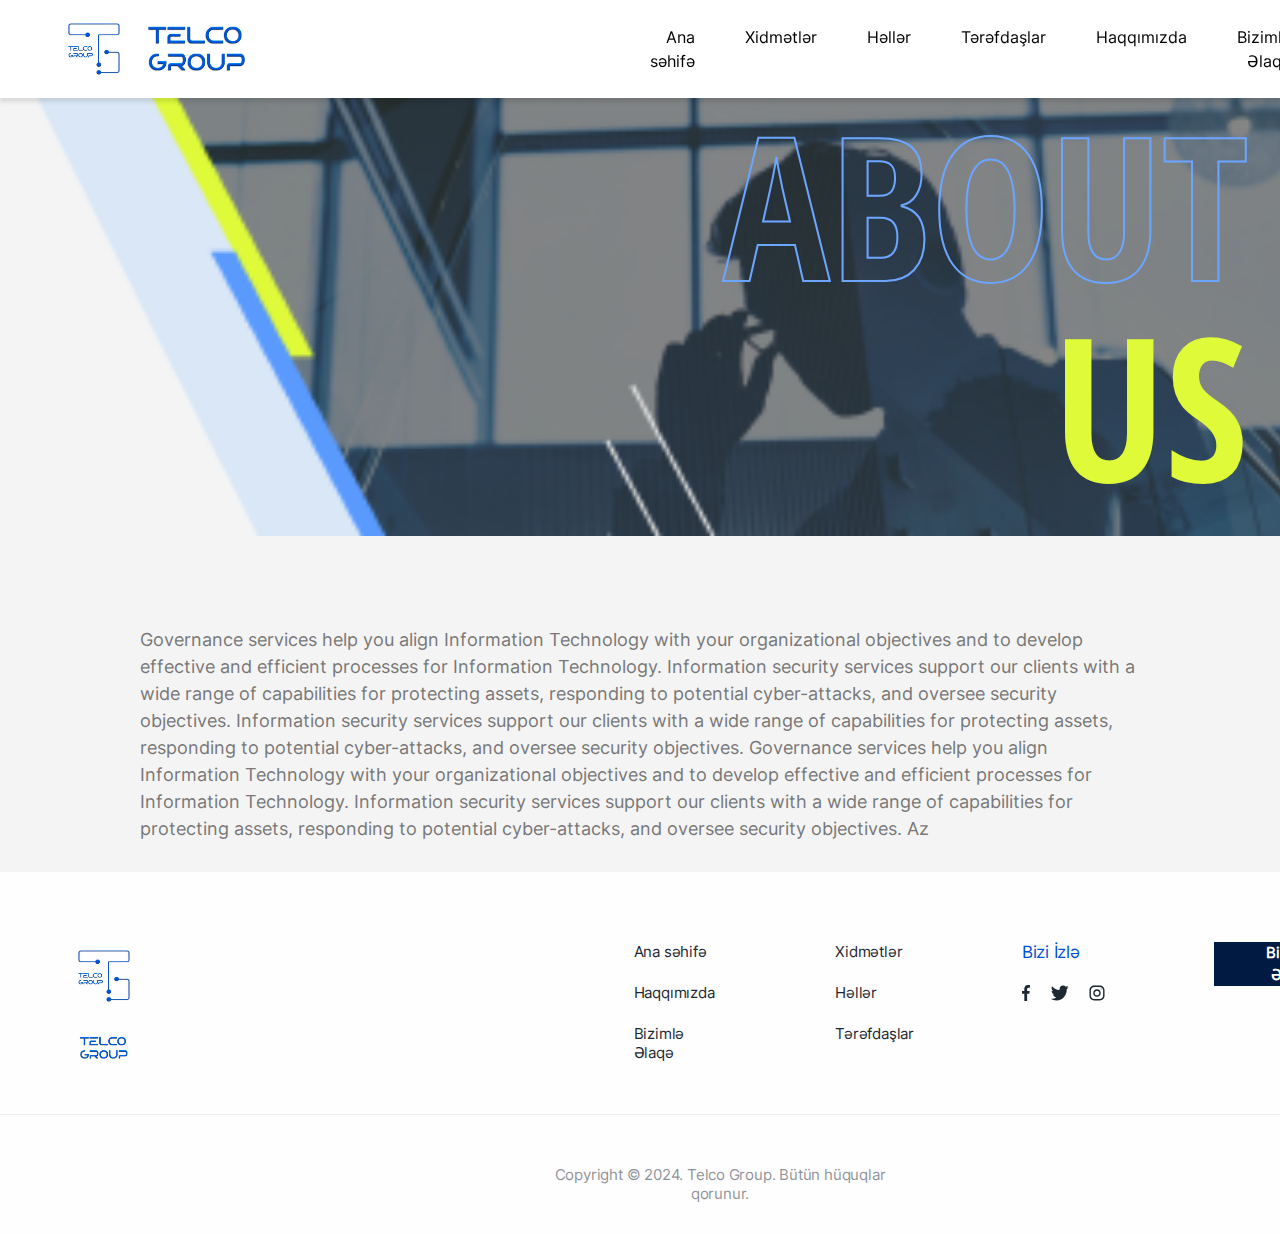
==== commit f6d8f729: "fixed html css bugs" ====
--- a/aboutus.html
+++ b/aboutus.html
@@ -1,13 +1,14 @@
 <!DOCTYPE html>
 <html lang="en">
-  <!-- Mirrored from telcogroup.az/aboutus by HTTrack Website Copier/3.x [XR&CO'2014], Thu, 25 Apr 2024 22:46:52 GMT -->
-  <!-- Added by HTTrack --><meta
-    http-equiv="content-type"
-    content="text/html;charset=utf-8"
-  /><!-- /Added by HTTrack -->
+  <meta http-equiv="content-type" content="text/html;charset=utf-8" />
   <head>
     <meta charset="UTF-8" />
-    <meta name="viewport" content="width=device-width, initial-scale=1.0" />
+    <!---------- Added new Meta properties --------- -->
+    <meta
+      name="viewport"
+      content="width=device-width, initial-scale=1.0, maximum-scale=1.0, user-scalable=no"
+    />
+    <!------------------------------------- -->
     <title>Telco Group</title>
     <link rel="stylesheet" href="src/css/style.css" />
     <link rel="preconnect" href="https://fonts.googleapis.com/" />
@@ -64,24 +65,44 @@
           </div>
         </div>
       </div>
-      
-    <!------------------ Mobile Menu Start ---------------------->
-
-    <div class="mobileMenu">
-      <svg class="mobileMenuBtn" xmlns="http://www.w3.org/2000/svg" width="40" height="40" viewBox="0 0 40 40" fill="none">
-          <path d="M5 30V26.6667H35V30H5ZM5 21.6667V18.3333H35V21.6667H5ZM5 13.3333V10H35V13.3333H5Z" fill="black"/>
+
+      <!-------------------- Mobile Menu Start ------------------------>
+
+      <div class="mobileMenu">
+        <svg
+          class="mobileMenuBtn"
+          xmlns="http://www.w3.org/2000/svg"
+          width="40"
+          height="40"
+          viewBox="0 0 40 40"
+          fill="none"
+        >
+          <path
+            d="M5 30V26.6667H35V30H5ZM5 21.6667V18.3333H35V21.6667H5ZM5 13.3333V10H35V13.3333H5Z"
+            fill="black"
+          />
         </svg>
         <div class="menuBar">
           <div class="header">
             <div class="logo">
               <a class="" href="index.html">
-                <img src="./src/images/logo.png" alt="logo">
+                <img src="./src/images/logo.png" alt="logo" />
+                <img src="./src/images/logo2.png" class="logo2" alt="logo" />
               </a>
             </div>
             <div class="closeMenu">
-              <svg xmlns="http://www.w3.org/2000/svg" width="40" height="40" viewBox="0 0 40 40" fill="none">
-                  <path d="M30.6018 32.9665L20.0018 22.3499L9.40182 32.9665L7.03516 30.5999L17.6518 19.9999L7.03516 9.39987L9.40182 7.0332L20.0018 17.6499L30.6018 7.04987L32.9518 9.39987L22.3518 19.9999L32.9518 30.5999L30.6018 32.9665Z" fill="white"/>
-                </svg>
+              <svg
+                xmlns="http://www.w3.org/2000/svg"
+                width="40"
+                height="40"
+                viewBox="0 0 40 40"
+                fill="none"
+              >
+                <path
+                  d="M30.6018 32.9665L20.0018 22.3499L9.40182 32.9665L7.03516 30.5999L17.6518 19.9999L7.03516 9.39987L9.40182 7.0332L20.0018 17.6499L30.6018 7.04987L32.9518 9.39987L22.3518 19.9999L32.9518 30.5999L30.6018 32.9665Z"
+                  fill="white"
+                />
+              </svg>
             </div>
           </div>
           <div class="menuOverlay">
@@ -94,24 +115,37 @@
                   >EN</a
                 >
               </div>
-              <svg xmlns="http://www.w3.org/2000/svg" width="17" height="16" viewBox="0 0 17 16" fill="none">
-                <path d="M13.5658 6L8.67451 11L3.7832 6" stroke="white" stroke-width="1.5"
-                      stroke-linecap="round" stroke-linejoin="round" />
-            </svg>
-            <div class="langoptions">
+              <svg
+                xmlns="http://www.w3.org/2000/svg"
+                width="17"
+                height="16"
+                viewBox="0 0 17 16"
+                fill="none"
+              >
+                <path
+                  d="M13.5658 6L8.67451 11L3.7832 6"
+                  stroke="white"
+                  stroke-width="1.5"
+                  stroke-linecap="round"
+                  stroke-linejoin="round"
+                />
+              </svg>
+              <div class="langoptions">
                 <a class="lang" href="index.html?culture=en-US">AZ</a>
-            </div>
-            </div>
-  
+              </div>
+            </div>
+
             <ul class="menuList">
               <li class="menuItem">
                 <a href="index.html">Home</a>
               </li>
               <li class="menuItem">
-                <a href="./services/index/1.html" style="cursor:pointer;">Services</a>
-              </li>
-              <li class="menuItem">
-                <a href="./solutions.html" style="cursor:pointer;">Solutions</a>
+                <a href="./services/index/1.html" style="cursor: pointer"
+                  >Services</a
+                >
+              </li>
+              <li class="menuItem">
+                <a href="./solutions.html" style="cursor: pointer">Solutions</a>
               </li>
               <li class="menuItem">
                 <a href="./partners.html">Partners</a>
@@ -119,45 +153,84 @@
               <li class="menuItem">
                 <a href="./aboutus.html">About Us</a>
               </li>
-              <li class="menuItem"><a href="./contactus.html">Contact Us</a></li>
-              <li class="menuItem">
-                  <div class="socialMedia">
-                      <a href="https://www.facebook.com/">
-                          <svg xmlns="http://www.w3.org/2000/svg" width="17" height="32" viewBox="0 0 17 32" fill="none">
-                              <path d="M13.6961 5.31289H16.6172V0.225315C16.1132 0.155987 14.38 0 12.3615 0C8.14989 0 5.2648 2.64911 5.2648 7.51804V11.999H0.617188V17.6865H5.2648V31.9973H10.963V17.6879H15.4226L16.1306 12.0003H10.9617V8.08199C10.963 6.43813 11.4056 5.31289 13.6961 5.31289Z" fill="white"/>
-                            </svg>
-                      </a>
-                      <a href="https://twitter.com/">
-                          <svg xmlns="http://www.w3.org/2000/svg" width="40" height="32" viewBox="0 0 40 32" fill="none">
-                              <path d="M40.0018 3.78831C38.5372 4.43077 36.9766 4.85662 35.3495 5.06338C37.0233 4.064 38.3009 2.49354 38.9015 0.600615C37.3409 1.53108 35.6178 2.18831 33.7815 2.55508C32.2996 0.977231 30.1876 0 27.8836 0C23.4135 0 19.8147 3.62831 19.8147 8.07631C19.8147 8.71631 19.8689 9.33169 20.0018 9.91754C13.2892 9.59015 7.34949 6.37292 3.35934 1.472C2.66273 2.68062 2.25411 4.064 2.25411 5.55323C2.25411 8.34954 3.69411 10.8283 5.84057 12.2634C4.54334 12.2388 3.27073 11.8622 2.19257 11.2689C2.19257 11.2935 2.19257 11.3255 2.19257 11.3575C2.19257 15.2812 4.99134 18.5403 8.66149 19.2911C8.00426 19.4708 7.28796 19.5569 6.54457 19.5569C6.02765 19.5569 5.5058 19.5274 5.01596 19.4191C6.06211 22.6166 9.03072 24.9674 12.5606 25.0437C9.81349 27.1926 6.32549 28.4874 2.5495 28.4874C1.88734 28.4874 1.25226 28.4578 0.617188 28.3766C4.1938 30.6831 8.43257 32 13.0036 32C27.8615 32 35.9846 19.6923 35.9846 9.024C35.9846 8.66708 35.9723 8.32246 35.955 7.98031C37.5575 6.84308 38.904 5.42277 40.0018 3.78831Z" fill="white"/>
-                            </svg>
-                      </a>
-                      <a href="https://www.instagram.com/">
-                          <svg xmlns="http://www.w3.org/2000/svg" width="32" height="32" viewBox="0 0 32 32" fill="none">
-                              <path fill-rule="evenodd" clip-rule="evenodd" d="M10 0H22C27.522 0 32 4.478 32 10V22C32 27.522 27.522 32 22 32H10C4.478 32 0 27.522 0 22V10C0 4.478 4.478 0 10 0ZM22 29C25.86 29 29 25.86 29 22V10C29 6.14 25.86 3 22 3H10C6.14 3 3 6.14 3 10V22C3 25.86 6.14 29 10 29H22Z" fill="white"/>
-                              <path fill-rule="evenodd" clip-rule="evenodd" d="M8 16C8 11.582 11.582 8 16 8C20.418 8 24 11.582 24 16C24 20.418 20.418 24 16 24C11.582 24 8 20.418 8 16ZM11 16C11 18.756 13.244 21 16 21C18.756 21 21 18.756 21 16C21 13.242 18.756 11 16 11C13.244 11 11 13.242 11 16Z" fill="white"/>
-                              <circle cx="24.6012" cy="7.40194" r="1.066" fill="white"/>
-                            </svg>
-                      </a>
-                    </div>
+              <li class="menuItem">
+                <a href="./contactus.html">Contact Us</a>
+              </li>
+              <li class="menuItem">
+                <div class="socialMedia">
+                  <a href="https://www.facebook.com/">
+                    <svg
+                      xmlns="http://www.w3.org/2000/svg"
+                      width="17"
+                      height="32"
+                      viewBox="0 0 17 32"
+                      fill="none"
+                    >
+                      <path
+                        d="M13.6961 5.31289H16.6172V0.225315C16.1132 0.155987 14.38 0 12.3615 0C8.14989 0 5.2648 2.64911 5.2648 7.51804V11.999H0.617188V17.6865H5.2648V31.9973H10.963V17.6879H15.4226L16.1306 12.0003H10.9617V8.08199C10.963 6.43813 11.4056 5.31289 13.6961 5.31289Z"
+                        fill="white"
+                      />
+                    </svg>
+                  </a>
+                  <a href="https://twitter.com/">
+                    <svg
+                      xmlns="http://www.w3.org/2000/svg"
+                      width="40"
+                      height="32"
+                      viewBox="0 0 40 32"
+                      fill="none"
+                    >
+                      <path
+                        d="M40.0018 3.78831C38.5372 4.43077 36.9766 4.85662 35.3495 5.06338C37.0233 4.064 38.3009 2.49354 38.9015 0.600615C37.3409 1.53108 35.6178 2.18831 33.7815 2.55508C32.2996 0.977231 30.1876 0 27.8836 0C23.4135 0 19.8147 3.62831 19.8147 8.07631C19.8147 8.71631 19.8689 9.33169 20.0018 9.91754C13.2892 9.59015 7.34949 6.37292 3.35934 1.472C2.66273 2.68062 2.25411 4.064 2.25411 5.55323C2.25411 8.34954 3.69411 10.8283 5.84057 12.2634C4.54334 12.2388 3.27073 11.8622 2.19257 11.2689C2.19257 11.2935 2.19257 11.3255 2.19257 11.3575C2.19257 15.2812 4.99134 18.5403 8.66149 19.2911C8.00426 19.4708 7.28796 19.5569 6.54457 19.5569C6.02765 19.5569 5.5058 19.5274 5.01596 19.4191C6.06211 22.6166 9.03072 24.9674 12.5606 25.0437C9.81349 27.1926 6.32549 28.4874 2.5495 28.4874C1.88734 28.4874 1.25226 28.4578 0.617188 28.3766C4.1938 30.6831 8.43257 32 13.0036 32C27.8615 32 35.9846 19.6923 35.9846 9.024C35.9846 8.66708 35.9723 8.32246 35.955 7.98031C37.5575 6.84308 38.904 5.42277 40.0018 3.78831Z"
+                        fill="white"
+                      />
+                    </svg>
+                  </a>
+                  <a href="https://www.instagram.com/">
+                    <svg
+                      xmlns="http://www.w3.org/2000/svg"
+                      width="32"
+                      height="32"
+                      viewBox="0 0 32 32"
+                      fill="none"
+                    >
+                      <path
+                        fill-rule="evenodd"
+                        clip-rule="evenodd"
+                        d="M10 0H22C27.522 0 32 4.478 32 10V22C32 27.522 27.522 32 22 32H10C4.478 32 0 27.522 0 22V10C0 4.478 4.478 0 10 0ZM22 29C25.86 29 29 25.86 29 22V10C29 6.14 25.86 3 22 3H10C6.14 3 3 6.14 3 10V22C3 25.86 6.14 29 10 29H22Z"
+                        fill="white"
+                      />
+                      <path
+                        fill-rule="evenodd"
+                        clip-rule="evenodd"
+                        d="M8 16C8 11.582 11.582 8 16 8C20.418 8 24 11.582 24 16C24 20.418 20.418 24 16 24C11.582 24 8 20.418 8 16ZM11 16C11 18.756 13.244 21 16 21C18.756 21 21 18.756 21 16C21 13.242 18.756 11 16 11C13.244 11 11 13.242 11 16Z"
+                        fill="white"
+                      />
+                      <circle
+                        cx="24.6012"
+                        cy="7.40194"
+                        r="1.066"
+                        fill="white"
+                      />
+                    </svg>
+                  </a>
+                </div>
               </li>
             </ul>
-  
-            
-          </div>
-        </div>
-    </div>
-
-
-  <!------------------ Mobile Menu End ---------------------->
+          </div>
+        </div>
+      </div>
+
+      <!------------------ Mobile Menu End ---------------------->
     </header>
 
     <section id="About">
       <div class="aboutSectionimage">
-        <!----------------------------------- ABOUT US TEXT ADDED -->
+        <!------------------------- ABOUT US TEXT ADDED --------------->
         <h1>ABOUT</h1>
         <h2>US</h2>
-        <img src="src/images/lastaboutbg.svg" alt="" />
+        <!------------------------------------->
+        <img src="src/images/svg/aboutUsMobileMain.png" alt="" />
       </div>
 
       <div class="aboutSectionText">
@@ -226,6 +299,8 @@
         qorunur.
       </p>
     </footer>
+
+    <!------------------------------ Mobile Footer Start ---------------------->
     <footer class="mobileFooter">
       <div class="mobilefooterinfo">
         <div class="mobilelogo">
@@ -273,6 +348,8 @@
         qorunur.
       </p>
     </footer>
+
+    <!------------------------------ Mobile Footer Start ---------------------->
     <script src="src/js/slider.js"></script>
     <script src="../cdn.jsdelivr.net/npm/%40splidejs/splide%404.1.4/dist/js/splide.min.js"></script>
     <script src="../cdn.jsdelivr.net/npm/%40splidejs/splide-extension-auto-scroll%400.5.3/dist/js/splide-extension-auto-scroll.min.js"></script>
@@ -292,6 +369,4 @@
     ></script>
     <script src="src/js/main.js"></script>
   </body>
-
-  <!-- Mirrored from telcogroup.az/aboutus by HTTrack Website Copier/3.x [XR&CO'2014], Thu, 25 Apr 2024 22:47:05 GMT -->
 </html>
--- a/src/css/style.css
+++ b/src/css/style.css
@@ -1161,6 +1161,8 @@
   display: flex;
   max-width: 648px;
   max-height: 132px;
+  width: 648px;
+  height: 132px;
   flex-direction: column;
   align-items: flex-start;
   flex-shrink: 0;
@@ -1989,17 +1991,49 @@
 /*}*/
 
 #About {
-  width: 1440px;
+  width: 100vw;
   margin: 0 auto;
   display: flex;
   align-items: center;
   flex-direction: column;
+  position: relative;
+  top: 72px;
 }
 
 #About .aboutSectionimage {
   width: 1440px;
   height: 464px;
   overflow: hidden;
+  position: relative;
+}
+#About .aboutSectionimage h1 {
+  position: absolute;
+  flex-shrink: 0;
+  color: rgba(90, 154, 255, 0);
+  text-align: right;
+  -webkit-text-stroke-width: 2px;
+  -webkit-text-stroke-color: #6ca5ff;
+  font-family: "Open Sans Hebrew Condensed";
+  font-size: 200px;
+  font-style: normal;
+  font-weight: 700;
+  line-height: 100%; /* 200px */
+  top: 32px;
+  right: 112px;
+  z-index: 999;
+}
+#About .aboutSectionimage h2 {
+  position: absolute;
+  flex-shrink: 0;
+  right: 112px;
+  color: #defa39;
+  text-align: right;
+  font-family: "Open Sans Hebrew Condensed";
+  font-size: 200px;
+  font-style: normal;
+  font-weight: 700;
+  line-height: 100%; /* 200px */
+  bottom: 31px;
 }
 
 #About .aboutSectionimage img {
@@ -2759,8 +2793,11 @@
 }
 /*# sourceMappingURL=style.css.map */
 
+#ServiceDetail .serviceDetailHead .arrows {
+  display: none;
+}
 /* ----------------------Responsive Design for Mobile----------------------------------------- */
-@media only screen and (max-width: 600px) {
+@media only screen and (max-width: 992px) {
   body {
     display: flex;
     width: 100vw !important;
@@ -2816,10 +2853,11 @@
     width: 100%;
 
     fill: rgba(0, 74, 151, 0.68);
-    backdrop-filter: blur(16.899999618530273px);
+
     top: 240px;
     background-image: url(../images/svg/homeblur.svg);
     top: 142px;
+    background-size: 100%;
   }
   #Video video {
     height: 100vh;
@@ -2952,6 +2990,9 @@
     background-size: cover;
     background-position: left;
   }
+  #ServiceSection {
+    background-image: url(../images/svg/serviceMobilebg.svg);
+  }
   #Services h1 {
     width: 100%;
     left: 30px;
@@ -3016,8 +3057,8 @@
     width: 100%;
     height: 764px;
     flex-shrink: 0;
-    background-image: url(../images/svg/complexitybg.jpg);
-    background-size: 100% 100% !important;
+    background-image: url(../images/svg/complexity.svg);
+    background-size: cover;
   }
 
   #Complexity .complexityTexts {
@@ -3058,8 +3099,7 @@
   #Contact {
     width: 100%;
     height: 764px;
-    background-image: url(../images/svg/contactusbg.png);
-    background-size: 100% 100%;
+    background-image: url(../images/svg/homeContactbg.png);
 
     /* -----------------------------------------------  Custom */
   }
@@ -3214,7 +3254,7 @@
     position: absolute;
     top: -119px;
 
-    border: 1px solid red;
+ 
   }
   footer .line {
     top: 375px;
@@ -3423,7 +3463,6 @@
   #ContactHead {
     width: 100vw;
     height: 928px;
-    border: 1px solid red;
   }
   #ContactHead .overlay {
     position: relative;
@@ -3505,6 +3544,7 @@
   /*------------------------------- ABOUT US ------------------*/
   #About {
     width: 100vw;
+    top: 0;
   }
 
   #About .aboutSectionimage {
@@ -3514,7 +3554,7 @@
 
     position: relative;
   }
-  .aboutSectionimage h1 {
+  #About .aboutSectionimage h1 {
     color: rgba(90, 154, 255, 0);
 
     -webkit-text-stroke-width: 2px;
@@ -3530,7 +3570,7 @@
     right: 30px;
     text-align: right;
   }
-  .aboutSectionimage h2 {
+  #About .aboutSectionimage h2 {
     color: #defa39;
     text-align: right;
     font-family: "Open Sans Hebrew Condensed";
@@ -3557,35 +3597,92 @@
     width: 100vw;
     height: 238px;
     position: relative;
+
+    backdrop-filter: blur(2px);
   }
   #Intro h1 {
     font-size: 64px;
     top: 72px;
-    left: 56px;
+    left: 0;
+    width: 100%;
   }
   #Intro h2 {
     font-size: 32px;
-    left: 47px;
+    left: 0;
     top: 92px;
     bottom: 71px;
     width: 296px;
+
+    width: 296px;
+    left: calc((100vw - 296px) / 2);
   }
   #SolutionGroups {
     width: 100vw;
+    padding: 30px 0;
+    gap: 40px;
   }
   #SolutionGroups .intro {
     width: 100vw;
-
+    height: auto;
     padding-inline: 30px;
-  }
-
+    font-size: 14px;
+  }
+  #SolutionGroups .solutionCard {
+    background-image: url(../images/svg/solutionsRectangle1.svg) !important;
+    background-repeat: no-repeat;
+    background-position: top right !important;
+    width: 100%;
+    position: relative;
+
+    padding-bottom: 0;
+    height: 200px;
+  }
+
+  #SolutionGroups .solutionSecondCard {
+    background-image: url(../images/svg/solutionsRectangle2.svg) !important;
+
+    background-repeat: no-repeat;
+    background-position: left !important;
+    width: 100%;
+    position: relative;
+  }
+  .nonReversed {
+    display: none;
+  }
+  #SolutionGroups .solutionCard .solutionText {
+    position: absolute;
+    left: 30px;
+    top: 0;
+    width: 90%;
+  }
+  #SolutionGroups .solutionCard .solutionText .subtitle {
+    font-size: 14px;
+    width: calc(100% - 128px);
+
+    height: auto;
+  }
+  #SolutionGroups .solutionSecondCard .solutionText .secondSubtitle {
+    position: absolute;
+    right: 20px;
+  }
+  #SolutionGroups .solutionSecondCard .solutionText .secondSubtitle {
+    width: calc(100% - 98px);
+
+    top: 49px;
+  }
+  #SolutionGroups .solutionCard .solutionText .title {
+    font-size: 16px;
+  }
+  #SolutionGroups .solutionCard .solutionText .secondTitle {
+    padding-left: 80px;
+  }
   /*------------------------ PARTNERS --------------------*/
   #PartnersHead {
     width: 100vw;
     height: 238px;
   }
   #PartnersHead .overlay .partnersTitle {
-    width: 251px;
+    width: 100%;
 
     padding: 0;
     top: 49px;
@@ -3593,11 +3690,19 @@
   }
   #PartnersHead .overlay .partnersTitle h1 {
     font-size: 54px; /* --------------------------- custom */
+
+    width: 100vw;
+    text-align: center;
+  }
+  #PartnersHead .overlay .partnersTitle {
+    left: 0;
   }
   #PartnersHead .overlay .partnersTitle h2 {
-    width: 296px;
+    width: 100vw;
     font-size: 32px;
     text-align: center;
+
+    left: calc((100vw - 296px) / 2);
   }
   #PartnersBody {
     width: 100vw;
@@ -3652,9 +3757,14 @@
       justify-content: center;
       align-items: flex-start;
 
-      img {
-        width: 68px;
-        height: 68px;
+      a {
+        img {
+          width: 68px;
+          height: 68px;
+        }
+        .logo2 {
+          display: none;
+        }
       }
     }
     .closeMenu {
@@ -3782,3 +3892,527 @@
   left: 0;
   z-index: 999999;
 }
+
+/* -----------------------Responsive Design for Tablet ------------------------*/
+
+@media only screen and (min-width: 600px) and (max-width: 992px) {
+  header {
+    width: 100vw;
+    padding: 15px 40px;
+  }
+  header .logo a .second {
+    display: block;
+  }
+  header .mobileMenu {
+    right: 40px;
+  }
+  header .mobileMenu svg {
+    width: 60px;
+    height: 60px;
+  }
+  #Video {
+    height: 90vh;
+  }
+  #Video video {
+    height: 100%;
+  }
+  #Video .blursvg {
+    top: 52px;
+    background-size: calc(100% - 20px);
+  }
+
+  #Video .card {
+    display: block;
+    right: 20px;
+    top: 370px;
+    width: 350px;
+    height: 492px;
+  }
+
+  #Video .card .cardPhoto {
+    width: 350px;
+    height: 214px;
+  }
+  #Video .card .cardDetails {
+    margin-left: auto;
+    margin-right: auto;
+  }
+  #Video .blursvg .homeTexts .homeCapital {
+    width: auto;
+    height: 94px;
+    overflow: visible;
+  }
+  #Video .blursvg .homeTexts .homeCapital h1 {
+    font-size: 96px;
+    width: 534px;
+    line-height: 100%;
+    margin-top: 130px;
+  }
+  #Video .blursvg .homeTexts {
+    margin-top: 0;
+  }
+  #Video .blursvg .homeTexts .homeLower h4 {
+    width: 299px;
+    height: 96px;
+    font-size: 32px;
+
+    justify-content: flex-start;
+    margin-top: 20px;
+  }
+  #Video .blursvg .homeTexts .homeLower p {
+    width: 299px;
+    text-align: justify;
+  }
+  #Video .blursvg .homeTexts .homeLower {
+    width: 299px;
+    height: 196px;
+
+    font-size: 32px;
+    margin-top: 110px;
+  }
+  #AboutHome .allText h1 {
+    left: 60px;
+    top: 64px;
+    font-size: 96px;
+  }
+  #AboutHome {
+    background-size: 646px 545px;
+    height: 915px;
+    background-position: 181% -149px;
+  }
+  #AboutHome .allText .left {
+    top: 294px;
+  }
+  #AboutHome .allText .right {
+    top: 589px;
+  }
+  #AboutHome .allText .left h3 {
+    font-size: 16px;
+  }
+  #AboutHome .allText .right h3 {
+    position: absolute;
+    right: 40px;
+    width: 516px;
+  }
+  #Services {
+    height: 926px;
+  }
+  #Services h1 {
+    width: calc(100% - 80px);
+    top: 40px;
+    left: 40px;
+
+    font-size: 70px;
+    height: 104px;
+  }
+  #Services .serviceCards {
+    left: 152px;
+
+    top: 294px;
+
+    width: 100vw;
+  }
+  #Services .serviceCards .card {
+    height: 388px;
+  }
+  #Complexity .complexityTexts {
+    gap: 70px;
+    left: 40px;
+    width: 588px;
+    top: 140px;
+  }
+  #Complexity .complexityTexts h1 {
+    width: 588px;
+    font-size: 64px;
+    line-height: 150%;
+  }
+  #Complexity .complexityTexts .textVsButton {
+    width: 428px;
+  }
+  #Complexity .complexityTexts .textVsButton h2 {
+    font-size: 36px;
+    width: 100%;
+    height: auto;
+  }
+  #Complexity .complexityTexts .textVsButton h3 {
+    font-size: 16px;
+    width: 455px;
+    height: auto;
+  }
+  #Complexity .miniButtons {
+    left: 40px;
+    bottom: 80px;
+  }
+  #Contact {
+    height: 926px;
+  }
+  #Contact h1 {
+    font-size: 70px;
+    text-transform: uppercase;
+    right: 40px;
+
+    top: 70px;
+  }
+  #Contact form {
+    width: 312px;
+
+    gap: 16px;
+    align-items: flex-end;
+    right: 40px;
+    margin-top: 10px;
+  }
+  #Contact form .inputWithLabel input {
+    width: 100%;
+    display: flex;
+    width: 312px;
+    font-size: 14px;
+    gap: 12px;
+  }
+  #Contact form .inputWithLabel label {
+    font-size: 16px;
+  }
+  #Contact form .messageinput textarea {
+    width: 312px !important;
+    position: absolute;
+    left: 0;
+  }
+
+  #News {
+    height: 881px;
+  }
+  #News h1 {
+    height: 348px;
+
+    font-size: 96px;
+  }
+
+  #News .newsSlider .sliderLeft {
+    width: 659px;
+    height: 578px;
+  }
+  #News .newsSlider .sliderRight {
+    height: 578px;
+  }
+  #News .newsSlider {
+    height: auto;
+    height: 578px;
+    top: 348px;
+  }
+  #News .newsSlider .sliderLeft h1 {
+    width: 421px;
+    height: 107px;
+    left: 40px;
+    top: 60px;
+    justify-content: flex-start;
+    font-size: 36px;
+  }
+  #News .newsSlider .sliderLeft p {
+    width: 463px;
+    left: 40px;
+
+    top: 175px;
+
+    font-size: 16px;
+  }
+  .mobileFooter {
+    & .mobilefooterinfo {
+      .mobilelogo {
+        display: flex;
+        align-items: flex-start;
+
+        justify-content: space-between;
+        width: 608px;
+        overflow-x: hidden;
+        padding-left: 0;
+        margin-left: auto;
+        margin-right: auto;
+      }
+    }
+  }
+
+  .mobileFooter {
+    & .mobilefooterinfo {
+      .mobilefootermenu {
+        flex-wrap: nowrap;
+        width: 608px;
+
+        margin-top: 56px;
+      }
+    }
+  }
+  .mobileFooter {
+    & .mobilefooterinfo {
+      .mobilefootermenu div {
+        flex: 1;
+      }
+    }
+  }
+  .mobileFooter {
+    height: 448px;
+    gap: 44px;
+    & .mobilefooterinfo {
+      & .mobilelogo {
+        margin-top: 30px;
+        & .mobilelogolinks {
+          display: flex;
+
+          img:first-child {
+            margin-left: 0;
+          }
+          .logo2 {
+            display: block;
+            width: 138px;
+            height: 68px;
+            object-fit: cover;
+
+            margin-left: -8px;
+          }
+        }
+      }
+    }
+  }
+
+  /* ------------------------------SERVICES */
+  #ServiceSection {
+    height: 475px;
+  }
+  #ServiceSection h1 {
+    font-size: 128px;
+    width: 626px;
+    top: 80px;
+  }
+  #ServiceSection h2 {
+    font-size: 64px;
+    width: 541px;
+    position: absolute;
+    bottom: 80px;
+  }
+  #Service {
+  }
+  #Service .all .tab-services {
+    display: flex;
+    align-items: flex-start;
+    gap: -32px;
+  }
+  #Service .all .tab-services .tab-service {
+    display: flex;
+    width: 240px; /*------------------------custom */
+    flex-direction: column;
+    justify-content: center;
+    align-items: center;
+    gap: 10px;
+  }
+
+  #ServiceDetail {
+    padding: 60px;
+  }
+  #ServiceDetail .serviceDetailHead .arrows {
+    display: none;
+  }
+  #ServiceDetail h1 {
+    font-size: 64px;
+    width: 100%;
+  }
+  #ServiceDetail P {
+    font-size: 20px;
+  }
+
+  /*----------------------------------- CONTACT US */
+
+  #ContactHead {
+    background-position-x: 122px;
+    height: 926px;
+  }
+  #ContactHead .overlay .contactInfos {
+    width: 415px;
+    height: 188px;
+    top: 516px;
+    left: calc(100vw - 415px);
+  }
+  #ContactHead .overlay .contactInfos .allInfo {
+    width: 317px;
+    right: 28px;
+    bottom: 30px;
+  }
+  #ContactHead .overlay .contactInfos .socialMedia {
+    right: 28px;
+  }
+
+  #ContactHead .overlay .titleText h1 {
+    left: -64px;
+    top: 4px;
+    font-size: 128px;
+  }
+  #ContactHead .overlay .titleText h2 {
+    font-size: 80px;
+    left: 104px;
+  }
+  #ContactHead .overlay form {
+    position: absolute;
+    top: 314px;
+    left: 40px;
+    gap: 16px;
+    width: 312px !important;
+  }
+  #ContactHead .overlay form .inputWithLabel {
+    width: 100%;
+  }
+  #ContactHead .overlay form .inputWithLabel input {
+    width: 100%;
+    height: 60px;
+    font-size: 14px;
+  }
+  #ContactHead .overlay form .messageinput textarea {
+    width: 312px !important;
+    height: 132px !important;
+  }
+
+  #Map {
+    height: 463px;
+  }
+
+  /* -------------------ABOUT US */
+
+  #About .aboutSectionimage {
+    height: 476px;
+    width: 100%;
+  }
+  .aboutSectionimage h1 {
+    font-size: 140px;
+    top: 98px;
+    right: 40px;
+  }
+  .aboutSectionimage h2 {
+    font-size: 140px;
+    bottom: 98px;
+    right: 40px;
+  }
+  #About .aboutSectionText {
+    padding: 60px;
+  }
+
+  /*---------- PARTNERS --------------------*/
+  #PartnersHead {
+    height: 440px;
+    background-image: url(../images/svg/partnersbg.svg);
+  }
+  #PartnersHead .overlay {
+    background: rgba(5, 16, 35, 0.59);
+    backdrop-filter: blur(2.700000047683716px);
+  }
+  #PartnersHead .overlay .partnersTitle {
+    width: 100%;
+    padding-inline: 60px;
+
+    left: 0;
+    top: 126px;
+  }
+  #PartnersHead .overlay .partnersTitle h1 {
+    width: calc(100vw - 120px);
+
+    text-align: center;
+    font-size: 108px; /* Figmada 128px idi */
+  }
+  #PartnersHead .overlay .partnersTitle h2 {
+    width: calc(100vw - 120px);
+
+    width: 648px;
+    font-size: 38px; /* Figmada 48px idi */
+  }
+
+  #PartnersBody {
+    padding: 90px 60px;
+  }
+  #PartnersBody p {
+    height: auto;
+  }
+
+  #PartnersBody .allPartners {
+    gap: 24px;
+    justify-content: space-between;
+  }
+  #PartnersBody .allPartners .partnersCard {
+    width: calc((100vw - 168px) / 3);
+    height: calc((100vw - 168px) / 3);
+  }
+
+  /* -----------------Tablet Menu */
+
+  .mobileMenu {
+    .menuBar {
+      .header {
+        padding: 15px 40px;
+
+        .logo {
+          a {
+            .logo2 {
+              width: 138px;
+              height: 68px;
+              object-fit: cover;
+            }
+          }
+        }
+        .closeMenu {
+          display: flex;
+          align-items: center;
+          justify-content: center;
+          svg {
+            width: 60px;
+            height: 60px;
+          }
+        }
+      }
+      .menuOverlay {
+        padding-right: 60px;
+        padding-top: 120px;
+        justify-content: flex-start;
+
+        .language {
+          .langoptions {
+            width: 79%;
+            a {
+              color: #000;
+              text-align: right;
+              font-family: Inter;
+              font-size: 32px;
+              font-style: normal;
+              font-weight: 700;
+              line-height: 100%;
+            }
+          }
+          svg {
+            width: 30px;
+            height: 30px;
+          }
+          .lang {
+            a {
+              font-size: 32px;
+            }
+          }
+        }
+        .menuList {
+          gap: 30px;
+
+          .menuItem {
+            font-size: 32px;
+
+            .socialMedia {
+              a:nth-child(1) svg {
+                width: 16px;
+                height: 31.997px;
+              }
+              a:nth-child(2) svg {
+                width: 39.385px;
+                height: 32px;
+              }
+              a:nth-child(3) svg {
+                width: 32px;
+                height: 32px;
+              }
+            }
+          }
+        }
+      }
+    }
+  }
+}
